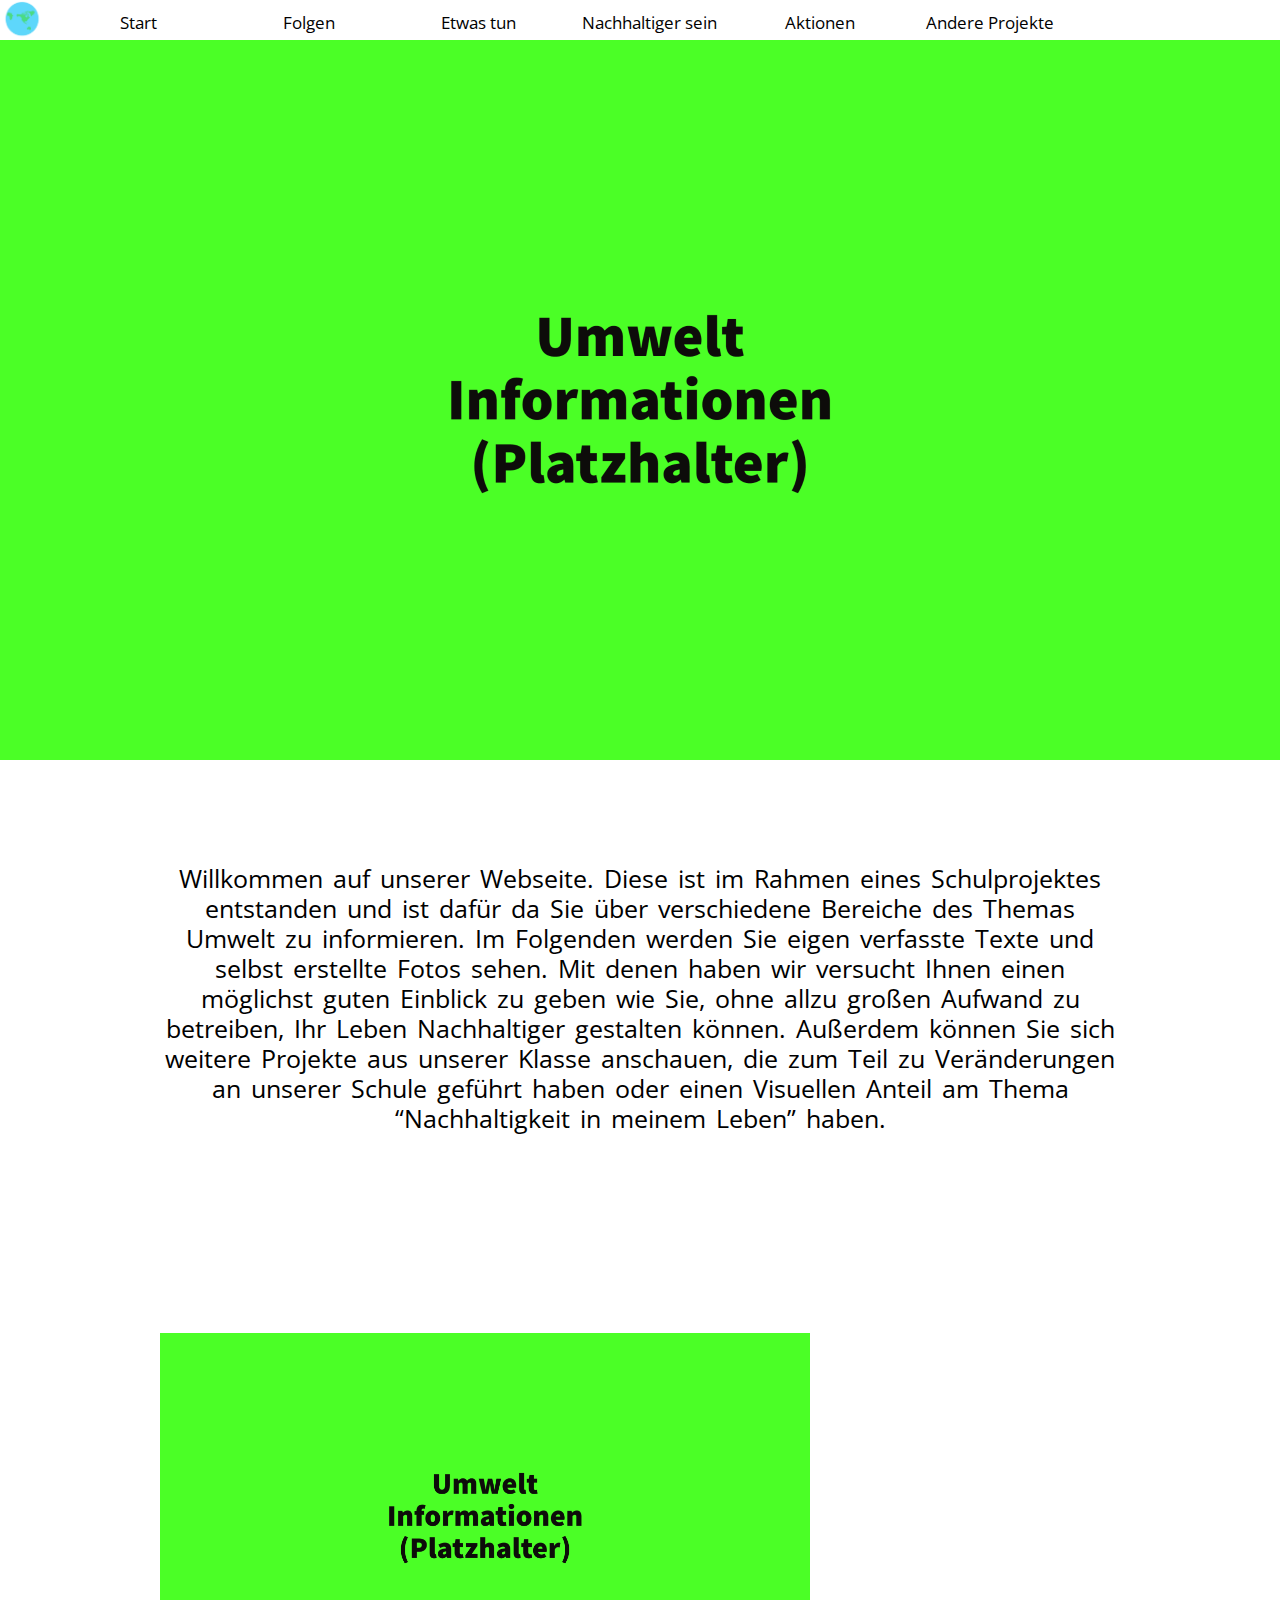
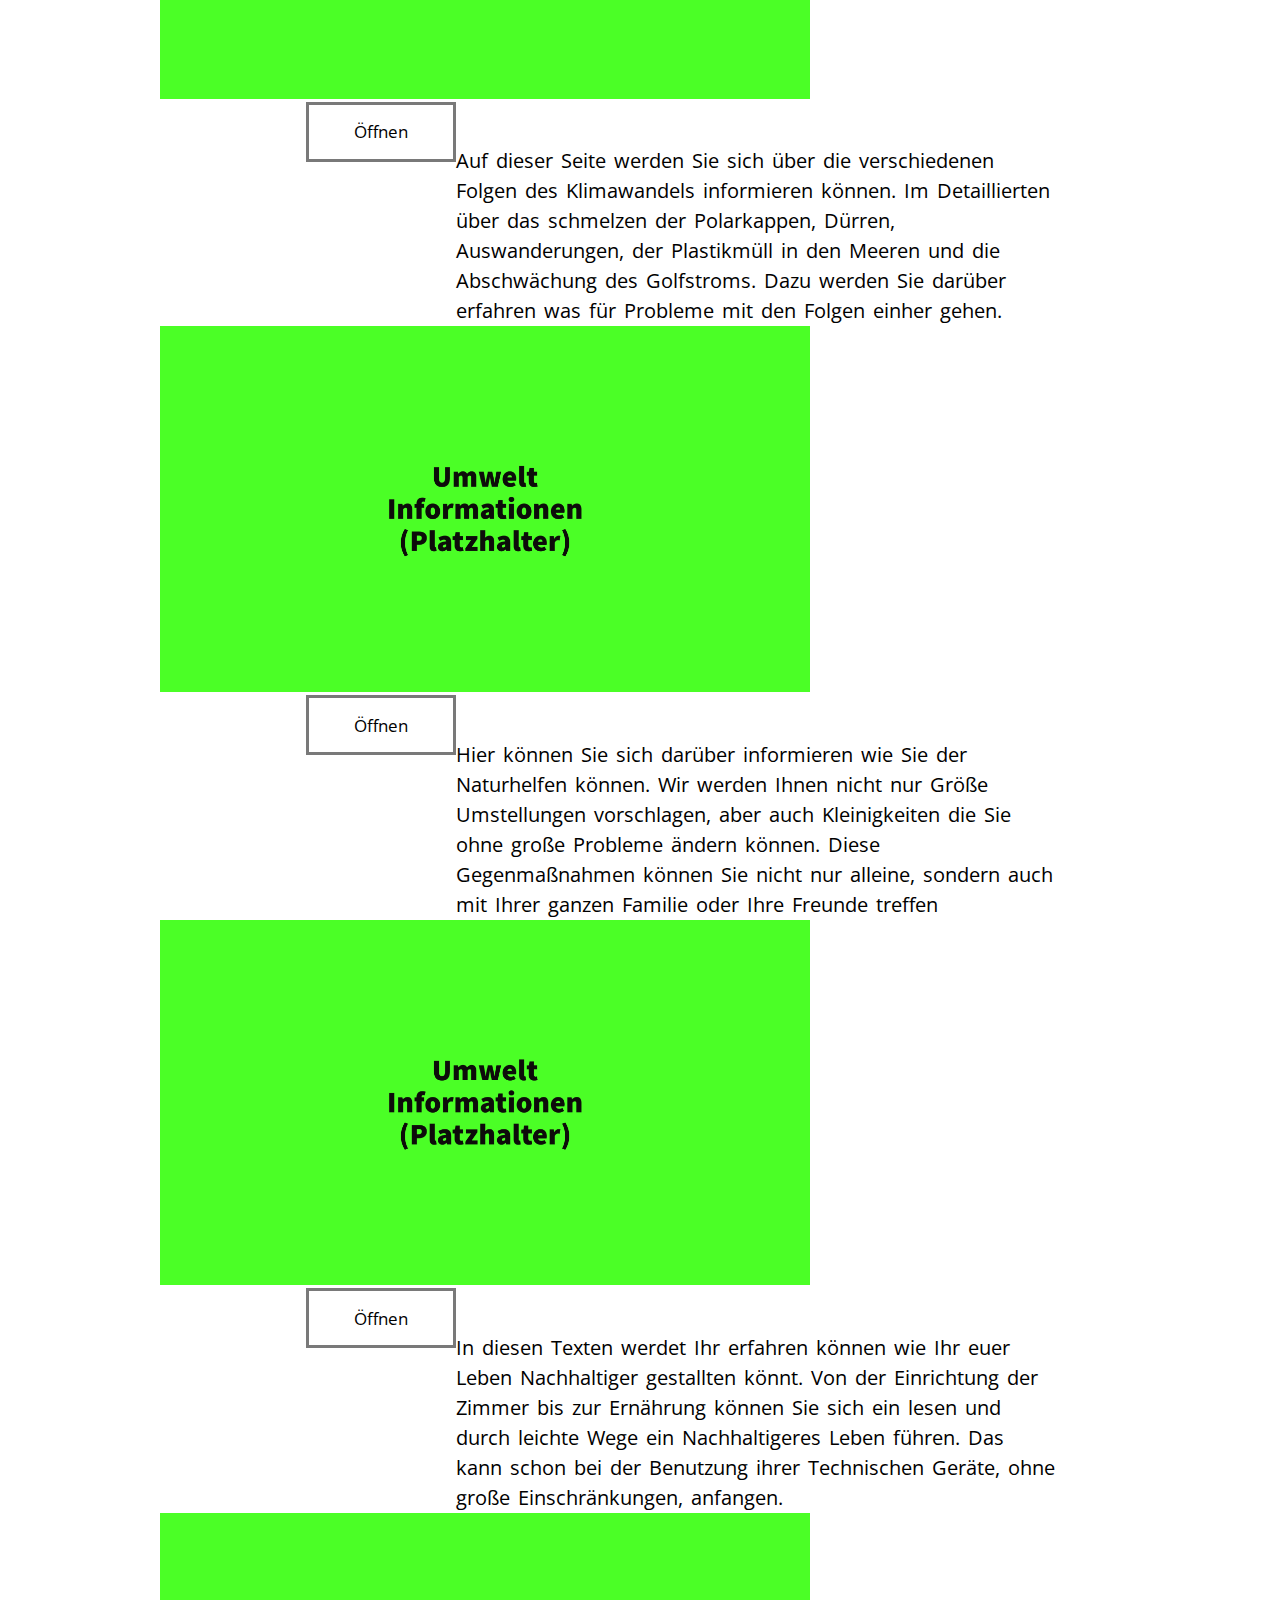
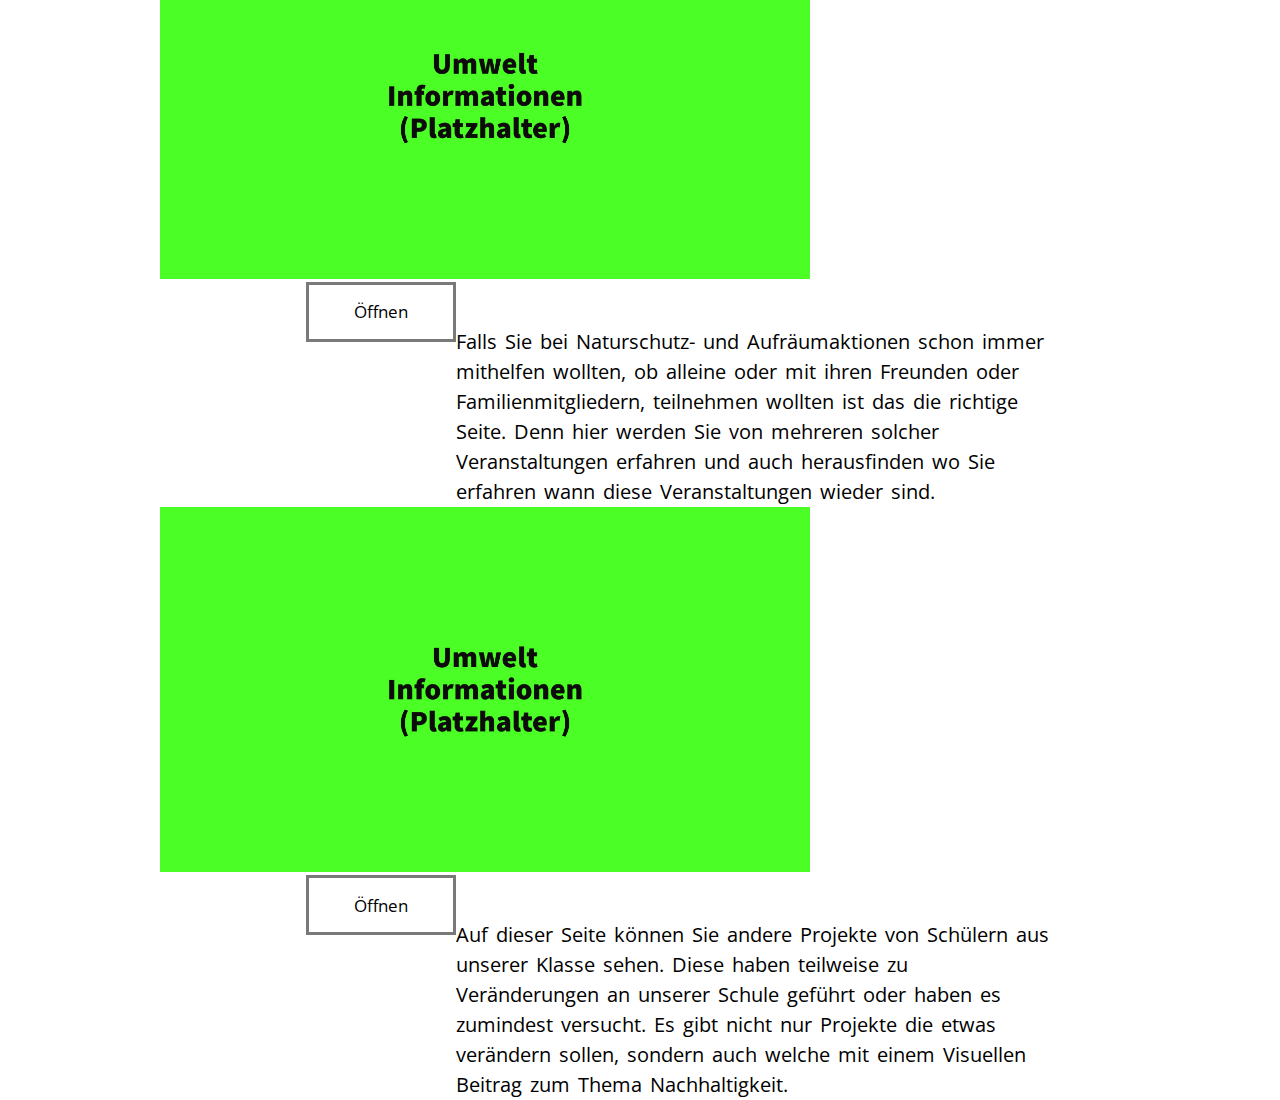
==== index.html @ a89703f4 "Add files via upload" ====
<!DOCTYPE html>
<html lang="de">
    <!-- Links für die Schrift, das Css Dokument und andere Sachen. Außerdem auch der Title der Seite 
        und eventuell ein Titelbild.
    -->
<head>
    <meta charset="UTF-8">
    <meta http-equiv="X-UA-Compatible" content="IE=edge">
    <meta name="viewport" content="width=device-width, initial-scale=1.0">
    <link rel="stylesheet" href="Css/Index.css">
    <link rel="preconnect" href="https://fonts.googleapis.com">
    <link rel="preconnect" href="https://fonts.gstatic.com" crossorigin>
    <link href="https://fonts.googleapis.com/css2?family=Open+Sans&display=swap" rel="stylesheet">
    <link rel="icon" href="Bilder/Icon.png" type="image/icon type">
    <title>Umwelt Projekt</title>
</head>

<!-- Navigationsleiste (Das was man auf der Seitedirekt sehen kann.)-->
<header>
    <div class="NavBar">
        <img id="Icon" src="/Bilder/Icon.png" href="index.html">
        <button class="Navbar"><a href="index.html">Start</a></button>
        <button class="Navbar"><a href="Html/Folgen.html">Folgen</a></button>
        <button class="Navbar"><a href="Html/Etwas tun.html">Etwas tun</a></button>
        <button class="Navbar"><a href="Html/Nachhaltig.html">Nachhaltiger sein</a></button>
        <button class="Navbar"><a href="Html/Aktionen.html">Aktionen</a></button>
        <button class="Navbar"><a href="Html/Andere Projekte.html">Andere Projekte</a></button>
    </div>
</header>

<!-- Der Hauptteil der Seite wo man den Inhalt sehen wird.-->
<body>
    <!--Titlebild-->
    <img id="Titelbild" src="Bilder/Titelbild (Platzhalter).png" alt="Ein Bild von der Umwelt mit dem Titel der Seite drauf.">

    <!--Einleitungs Text-->
    <div class="Einleitung">
        <p>Willkommen auf unserer Webseite. Diese ist im Rahmen eines Schulprojektes entstanden und ist dafür da Sie über verschiedene Bereiche des Themas Umwelt zu informieren. Im Folgenden werden Sie eigen verfasste Texte und selbst erstellte Fotos sehen. Mit denen haben wir versucht Ihnen einen möglichst guten Einblick zu geben wie Sie, ohne allzu großen Aufwand zu betreiben, Ihr Leben Nachhaltiger gestalten können. Außerdem können Sie sich weitere Projekte aus unserer Klasse anschauen, die zum Teil zu Veränderungen an unserer Schule geführt haben oder einen Visuellen Anteil am Thema “Nachhaltigkeit in meinem Leben” haben. </p>
    </div>
    
    <!--Link Karten-->
    <div class="Folgen">
        <img id="Folgen_Bild" src="Bilder/Titelbild (Platzhalter).png">
        <div class="Text"><b>Auf dieser Seite werden Sie sich über die verschiedenen Folgen des Klimawandels informieren können. Im Detaillierten über das schmelzen der Polarkappen, Dürren, Auswanderungen, der Plastikmüll in den Meeren und die Abschwächung des Golfstroms. Dazu werden Sie darüber erfahren was für Probleme mit den Folgen einher gehen.  </b></div>
        <button id="Text_Links"><a href="Html/Folgen.html">Öffnen</a></button>
    </div>

    <div class="Etwas_tun">
        <img id="Etwas_tun_Bild" src="Bilder/Titelbild (Platzhalter).png">
        <div class="Text"><b>Hier können Sie sich darüber informieren wie Sie der Naturhelfen können. Wir werden Ihnen nicht nur Größe Umstellungen vorschlagen, aber auch Kleinigkeiten die Sie ohne große Probleme ändern können. Diese Gegenmaßnahmen können Sie nicht nur alleine, sondern auch mit Ihrer ganzen Familie oder Ihre Freunde treffen</b></div>
        <button id="Text_Links"><a href="Html/Etwas tun.html">Öffnen</a></button>
    </div>

    <div class="Nachhaltig">
        <img id="Nachhaltig_Bild" src="Bilder/Titelbild (Platzhalter).png">
        <div class="Text"><b>In diesen Texten werdet Ihr erfahren können wie Ihr euer Leben Nachhaltiger gestallten könnt. Von der Einrichtung der Zimmer bis zur Ernährung können Sie sich ein lesen und durch leichte Wege ein Nachhaltigeres Leben führen. Das kann schon bei der Benutzung ihrer Technischen Geräte, ohne große Einschränkungen, anfangen.</b></div>
        <button id="Text_Links"><a href="Html/Nachhaltig.html">Öffnen</a></button>
    </div>

    <div class="Aktionen">
        <img id="Aktionen_Bild" src="Bilder/Titelbild (Platzhalter).png">
        <div class="Text"><b>Falls Sie bei Naturschutz- und Aufräumaktionen schon immer mithelfen wollten, ob alleine oder mit ihren Freunden oder Familienmitgliedern, teilnehmen wollten ist das die richtige Seite. Denn hier werden Sie von mehreren solcher Veranstaltungen erfahren und auch herausfinden wo Sie erfahren wann diese Veranstaltungen wieder sind.  </b></div>
        <button id="Text_Links"><a href="Html/Aktionen.html">Öffnen</a></button>
    </div>

    <div class="Projekte">
        <img id="Projekte_Bild" src="Bilder/Titelbild (Platzhalter).png">
        <div class="Text"><b>Auf dieser Seite können Sie andere Projekte von Schülern aus unserer Klasse sehen. Diese haben teilweise zu Veränderungen an unserer Schule geführt oder haben es zumindest versucht. Es gibt nicht nur Projekte die etwas verändern sollen, sondern auch welche mit einem Visuellen Beitrag zum Thema Nachhaltigkeit. </b></div>
        <button id="Text_Links"><a href="Html/Andere Projekte.html">Öffnen</a></button>
    </div>

</body>
</html>
---- Css/Index.css ----
/* Damit alle Browser gleich funktionieren */
css
html, body, div, span, applet, object, iframe,
h1, h2, h3, h4, h5, h6, p, blockquote, pre,
a, abbr, acronym, address, big, cite, code,
del, dfn, em, img, ins, kbd, q, s, samp,
small, strike, strong, sub, sup, tt, var,
b, u, i, center,
dl, dt, dd, ol, ul, li,
fieldset, form, label, legend,
table, caption, tbody, tfoot, thead, tr, th, td,
article, aside, canvas, details, embed,
figure, figcaption, footer, header, hgroup,
menu, nav, output, ruby, section, summary,
time, mark, audio, video {
  margin: 0;
  padding: 0;
  border: 0;
  font-size: 100%;
  font: inherit;
  vertical-align: baseline;
}
/* HTML5 display-role reset for older browsers */
article, aside, details, figcaption, figure,
footer, header, hgroup, menu, nav, section {
  display: block;
}
body {
  line-height: 1;
}
ol, ul {
  list-style: none;
}
blockquote, q {
  quotes: none;
}
blockquote:before, blockquote:after,
q:before, q:after {
  content: '';
  content: none;
}
table {
  border-collapse: collapse;
  border-spacing: 0;
}





/* Normales Css */

/* Navigationleiste */
div.NavBar {
  width: 100%;
}

a {
  font-family: 'Open Sans', sans-serif;
  color: #000;
  font-size: 17px;
  text-decoration: none;
}

#Icon {
    width: 45px;
    height: 40px;

    padding-right: 10px;

    float: left;
}

#Icon:hover {
    rotate: 360deg;
    transition-duration: 1s;
}

button.Navbar {
    width: 13%;
    height: 40px;

    border: none;
    background-color: #fff;

    padding-top: 5px;
}

button.Navbar:hover {
    background-color: #4BFF26;

    transition-duration: 0.5s;
}

/* Titelbild*/

#Titelbild {
  width: 100%;

  padding: none;
}

/* Einleitungs Text */

p {
  font-family: 'Open Sans', sans-serif;
  color: #000;

  font-size: 25px;
  word-spacing: 3px;
  line-height: 30px;
}

div.Einleitung {
  width: 75%;
  height: fit-content;

  padding-left: 12.5%;
  padding-right: 12.5%;
  padding-top: 100px;
  padding-bottom: 100px;

  text-align: center;
}

/* Link Karten */

div.Folgen, div.Etwas_tun, div.Nachhaltig, div.Aktionen, div.Projekte {

  width: 70%;
  height: 100%;

  margin-top: 100px;
  margin-right: 100px;

  padding-left: 12.5%;
  padding-right: 12.5%;
  padding-bottom: 100px;
}

b {
  font-family: 'Open Sans', sans-serif;
  color: #000;

  font-size: 20px;
  object-fit: scale-down;
  word-spacing: 3px;
  line-height: 30px;

  padding-top: 10px;
}

div.Text {
  width: 600px;
  max-width: 100%;

  text-align: left;

  padding-top: 5%;

  float: right;
}

#Folgen_Bild, #Etwas_tun_Bild, #Nachhaltig_Bild, #Aktionen_Bild, #Projekte_Bild {
  width: 650px;
  max-width: 100%;

  padding-right: 5%; 
}

#Text_Links {
  width: 150px;
  max-width: 100%;
  height: 60px;

  background-color: #fff;
  color: #000;
  
  border: solid #797979;

  margin-bottom: 100px;

  float: right;
}

#Text_Links:hover {
  background-color: #51ab41;

  border: solid;
  border-color: #51ab41;

  transition-duration: 0.5s;
}
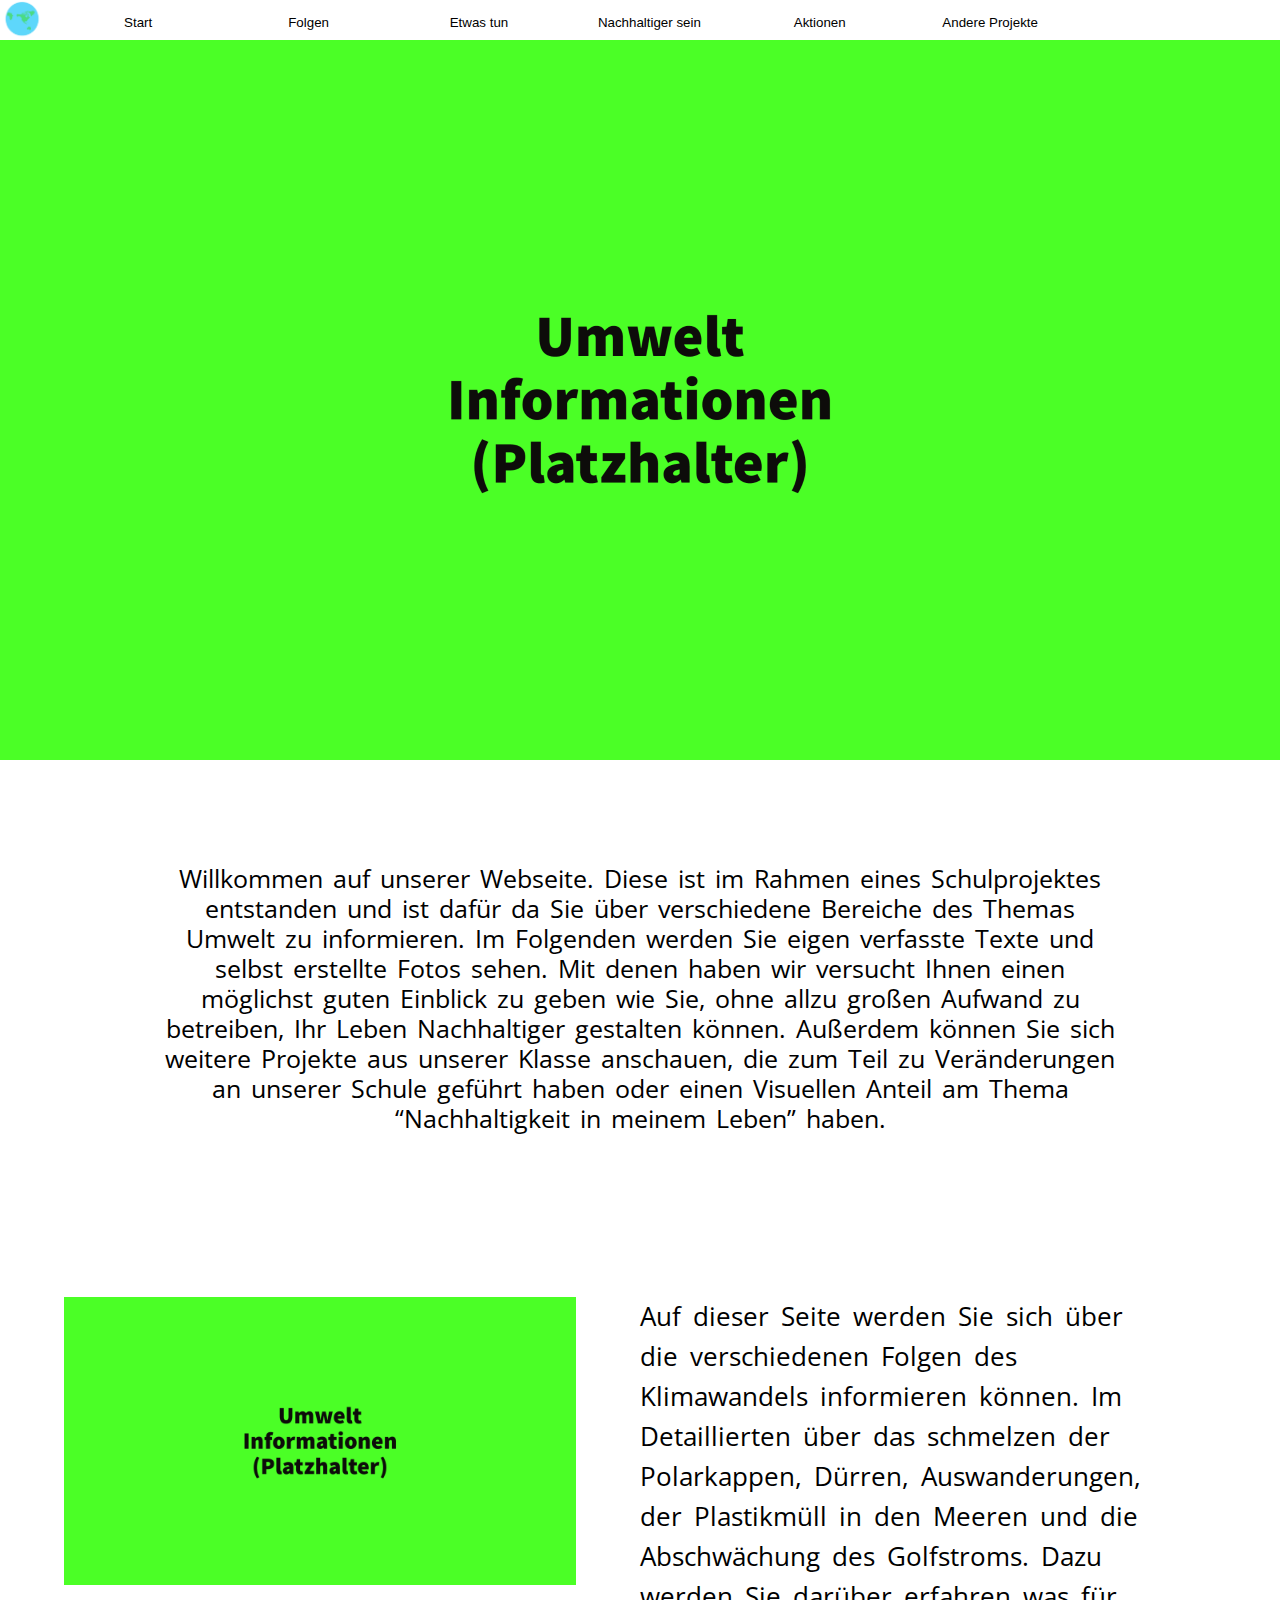
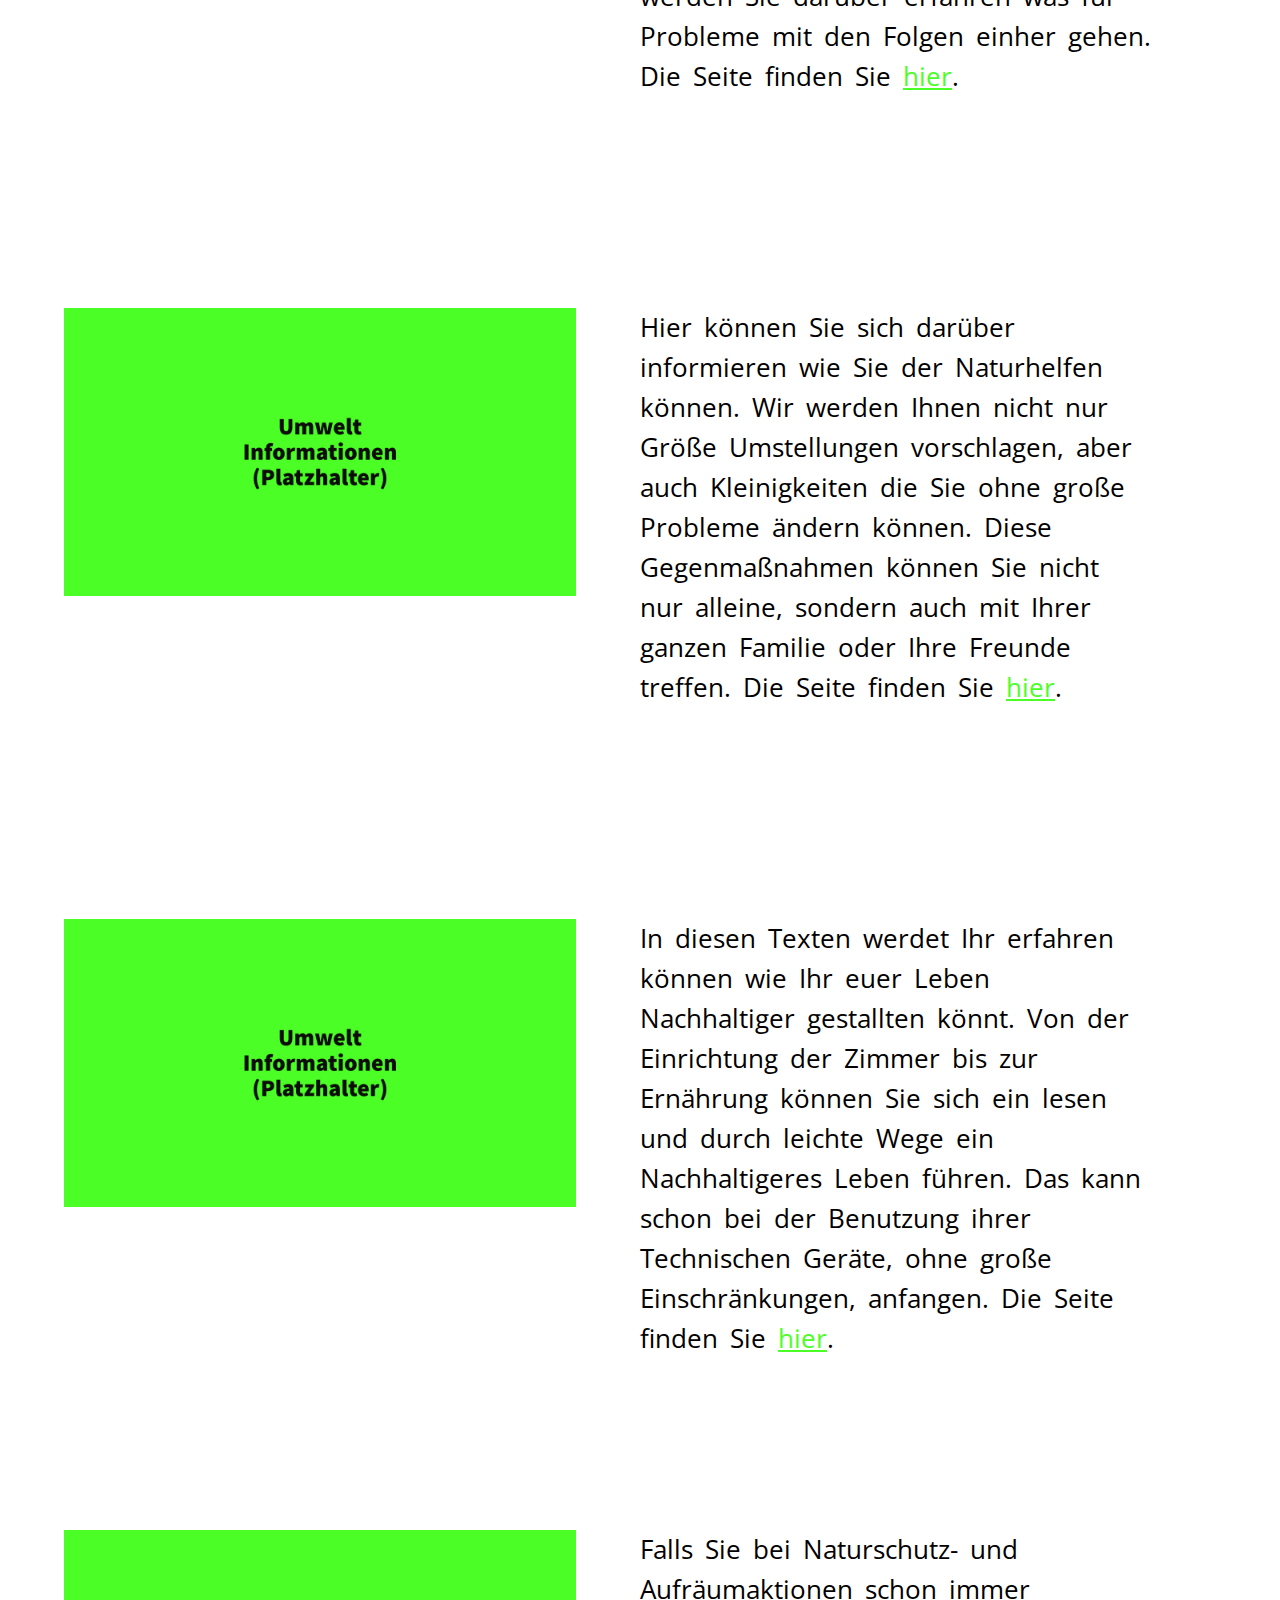
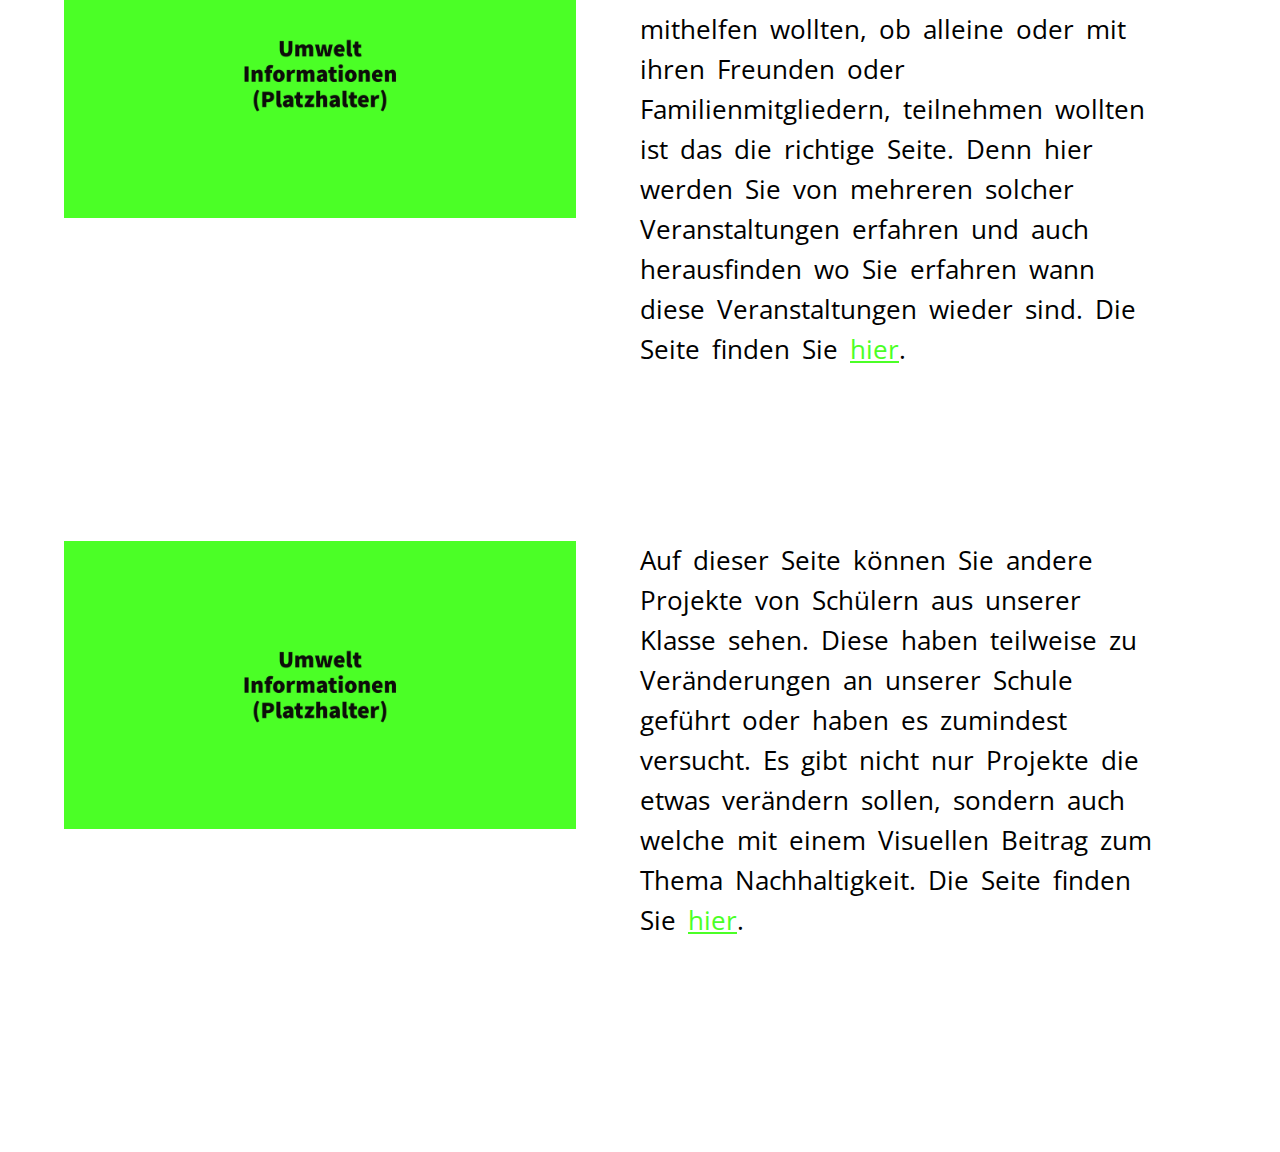
==== commit c4b0878d: "Add files via upload" ====
--- a/index.html
+++ b/index.html
@@ -6,7 +6,6 @@
 <head>
     <meta charset="UTF-8">
     <meta http-equiv="X-UA-Compatible" content="IE=edge">
-    <meta name="viewport" content="width=device-width, initial-scale=1.0">
     <link rel="stylesheet" href="Css/Index.css">
     <link rel="preconnect" href="https://fonts.googleapis.com">
     <link rel="preconnect" href="https://fonts.gstatic.com" crossorigin>
@@ -18,13 +17,13 @@
 <!-- Navigationsleiste (Das was man auf der Seitedirekt sehen kann.)-->
 <header>
     <div class="NavBar">
-        <img id="Icon" src="/Bilder/Icon.png" href="index.html">
-        <button class="Navbar"><a href="index.html">Start</a></button>
-        <button class="Navbar"><a href="Html/Folgen.html">Folgen</a></button>
-        <button class="Navbar"><a href="Html/Etwas tun.html">Etwas tun</a></button>
-        <button class="Navbar"><a href="Html/Nachhaltig.html">Nachhaltiger sein</a></button>
-        <button class="Navbar"><a href="Html/Aktionen.html">Aktionen</a></button>
-        <button class="Navbar"><a href="Html/Andere Projekte.html">Andere Projekte</a></button>
+        <img id="Icon" src="Bilder/Icon.png" href="index.html">
+        <button class="Navbar" href="index.html"><b >Start</b></button>
+        <button class="Navbar" href="Html/Folgen.html"><b href="Html/Folgen.html">Folgen</b></button>
+        <button class="Navbar" href="Html/Etwas tun.html"><b href="Html/Etwas tun.html">Etwas tun</b></button>
+        <button class="Navbar" href="Html/Nachhaltig.html"><b href="Html/Nachhaltig.html">Nachhaltiger sein</b></button>
+        <button class="Navbar" href="Html/Aktionen.html"><b href="Html/Aktionen.html">Aktionen</b></button>
+        <button class="Navbar" href="Html/Andere Projekte.html"><b href="Html/Andere Projekte.html">Andere Projekte</b></button>
     </div>
 </header>
 
@@ -41,32 +40,27 @@
     <!--Link Karten-->
     <div class="Folgen">
         <img id="Folgen_Bild" src="Bilder/Titelbild (Platzhalter).png">
-        <div class="Text"><b>Auf dieser Seite werden Sie sich über die verschiedenen Folgen des Klimawandels informieren können. Im Detaillierten über das schmelzen der Polarkappen, Dürren, Auswanderungen, der Plastikmüll in den Meeren und die Abschwächung des Golfstroms. Dazu werden Sie darüber erfahren was für Probleme mit den Folgen einher gehen.  </b></div>
-        <button id="Text_Links"><a href="Html/Folgen.html">Öffnen</a></button>
+        <div class="Text">Auf dieser Seite werden Sie sich über die verschiedenen Folgen des Klimawandels informieren können. Im Detaillierten über das schmelzen der Polarkappen, Dürren, Auswanderungen, der Plastikmüll in den Meeren und die Abschwächung des Golfstroms. Dazu werden Sie darüber erfahren was für Probleme mit den Folgen einher gehen. Die Seite finden Sie <a href="/Html/Folgen.html">hier</a>. </div>
     </div>
 
     <div class="Etwas_tun">
         <img id="Etwas_tun_Bild" src="Bilder/Titelbild (Platzhalter).png">
-        <div class="Text"><b>Hier können Sie sich darüber informieren wie Sie der Naturhelfen können. Wir werden Ihnen nicht nur Größe Umstellungen vorschlagen, aber auch Kleinigkeiten die Sie ohne große Probleme ändern können. Diese Gegenmaßnahmen können Sie nicht nur alleine, sondern auch mit Ihrer ganzen Familie oder Ihre Freunde treffen</b></div>
-        <button id="Text_Links"><a href="Html/Etwas tun.html">Öffnen</a></button>
+        <div class="Text">Hier können Sie sich darüber informieren wie Sie der Naturhelfen können. Wir werden Ihnen nicht nur Größe Umstellungen vorschlagen, aber auch Kleinigkeiten die Sie ohne große Probleme ändern können. Diese Gegenmaßnahmen können Sie nicht nur alleine, sondern auch mit Ihrer ganzen Familie oder Ihre Freunde treffen. Die Seite finden Sie <a href="/Html/Etwas tun.html">hier</a>. </div> 
     </div>
 
     <div class="Nachhaltig">
         <img id="Nachhaltig_Bild" src="Bilder/Titelbild (Platzhalter).png">
-        <div class="Text"><b>In diesen Texten werdet Ihr erfahren können wie Ihr euer Leben Nachhaltiger gestallten könnt. Von der Einrichtung der Zimmer bis zur Ernährung können Sie sich ein lesen und durch leichte Wege ein Nachhaltigeres Leben führen. Das kann schon bei der Benutzung ihrer Technischen Geräte, ohne große Einschränkungen, anfangen.</b></div>
-        <button id="Text_Links"><a href="Html/Nachhaltig.html">Öffnen</a></button>
+        <div class="Text">In diesen Texten werdet Ihr erfahren können wie Ihr euer Leben Nachhaltiger gestallten könnt. Von der Einrichtung der Zimmer bis zur Ernährung können Sie sich ein lesen und durch leichte Wege ein Nachhaltigeres Leben führen. Das kann schon bei der Benutzung ihrer Technischen Geräte, ohne große Einschränkungen, anfangen. Die Seite finden Sie <a href="/Html/Nachhaltig.html">hier</a>. </div>
     </div>
 
     <div class="Aktionen">
         <img id="Aktionen_Bild" src="Bilder/Titelbild (Platzhalter).png">
-        <div class="Text"><b>Falls Sie bei Naturschutz- und Aufräumaktionen schon immer mithelfen wollten, ob alleine oder mit ihren Freunden oder Familienmitgliedern, teilnehmen wollten ist das die richtige Seite. Denn hier werden Sie von mehreren solcher Veranstaltungen erfahren und auch herausfinden wo Sie erfahren wann diese Veranstaltungen wieder sind.  </b></div>
-        <button id="Text_Links"><a href="Html/Aktionen.html">Öffnen</a></button>
+        <div class="Text">Falls Sie bei Naturschutz- und Aufräumaktionen schon immer mithelfen wollten, ob alleine oder mit ihren Freunden oder Familienmitgliedern, teilnehmen wollten ist das die richtige Seite. Denn hier werden Sie von mehreren solcher Veranstaltungen erfahren und auch herausfinden wo Sie erfahren wann diese Veranstaltungen wieder sind. Die Seite finden Sie <a href="/Html/Aktionen.html">hier</a>.  </div>
     </div>
 
     <div class="Projekte">
         <img id="Projekte_Bild" src="Bilder/Titelbild (Platzhalter).png">
-        <div class="Text"><b>Auf dieser Seite können Sie andere Projekte von Schülern aus unserer Klasse sehen. Diese haben teilweise zu Veränderungen an unserer Schule geführt oder haben es zumindest versucht. Es gibt nicht nur Projekte die etwas verändern sollen, sondern auch welche mit einem Visuellen Beitrag zum Thema Nachhaltigkeit. </b></div>
-        <button id="Text_Links"><a href="Html/Andere Projekte.html">Öffnen</a></button>
+        <div class="Text">Auf dieser Seite können Sie andere Projekte von Schülern aus unserer Klasse sehen. Diese haben teilweise zu Veränderungen an unserer Schule geführt oder haben es zumindest versucht. Es gibt nicht nur Projekte die etwas verändern sollen, sondern auch welche mit einem Visuellen Beitrag zum Thema Nachhaltigkeit. Die Seite finden Sie <a href="/Html/Andere Projekte.html">hier</a>. </div>
     </div>
 
 </body>
--- a/Css/Index.css
+++ b/Css/Index.css
@@ -127,67 +127,54 @@
 
 div.Folgen, div.Etwas_tun, div.Nachhaltig, div.Aktionen, div.Projekte {
 
-  width: 70%;
-  height: 100%;
+  width: 100%;
+  height: fit-content;
 
-  margin-top: 100px;
-  margin-right: 100px;
-
-  padding-left: 12.5%;
-  padding-right: 12.5%;
-  padding-bottom: 100px;
+  margin-top: 5%;
+  margin-bottom: 25%;
 }
 
-b {
+
+div.Text {
   font-family: 'Open Sans', sans-serif;
   color: #000;
 
-  font-size: 20px;
+  font-size: 2vw;
   object-fit: scale-down;
-  word-spacing: 3px;
-  line-height: 30px;
-
-  padding-top: 10px;
-}
-
-div.Text {
-  width: 600px;
-  max-width: 100%;
+  word-spacing: 5px;
+  line-height: 40px;
 
   text-align: left;
 
-  padding-top: 5%;
+  width: 40%;
+
+  margin-right: 10%;
 
   float: right;
 }
 
 #Folgen_Bild, #Etwas_tun_Bild, #Nachhaltig_Bild, #Aktionen_Bild, #Projekte_Bild {
-  width: 650px;
+  width: 40%;
+  min-width: 300px;
   max-width: 100%;
 
+  margin-left: 5%;
   padding-right: 5%; 
 }
 
-#Text_Links {
-  width: 150px;
-  max-width: 100%;
-  height: 60px;
+a {
+  font-family: 'Open Sans', sans-serif;
+  color: #4BFF26;
 
-  background-color: #fff;
-  color: #000;
-  
-  border: solid #797979;
-
-  margin-bottom: 100px;
-
-  float: right;
+  font-size: 2vw;
+  text-decoration: underline;
+  object-fit: scale-down;
+  word-spacing: 5px;
+  line-height: 40px;
 }
 
-#Text_Links:hover {
-  background-color: #51ab41;
-
-  border: solid;
-  border-color: #51ab41;
+a:hover {
+  color: #238710;
 
   transition-duration: 0.5s;
 }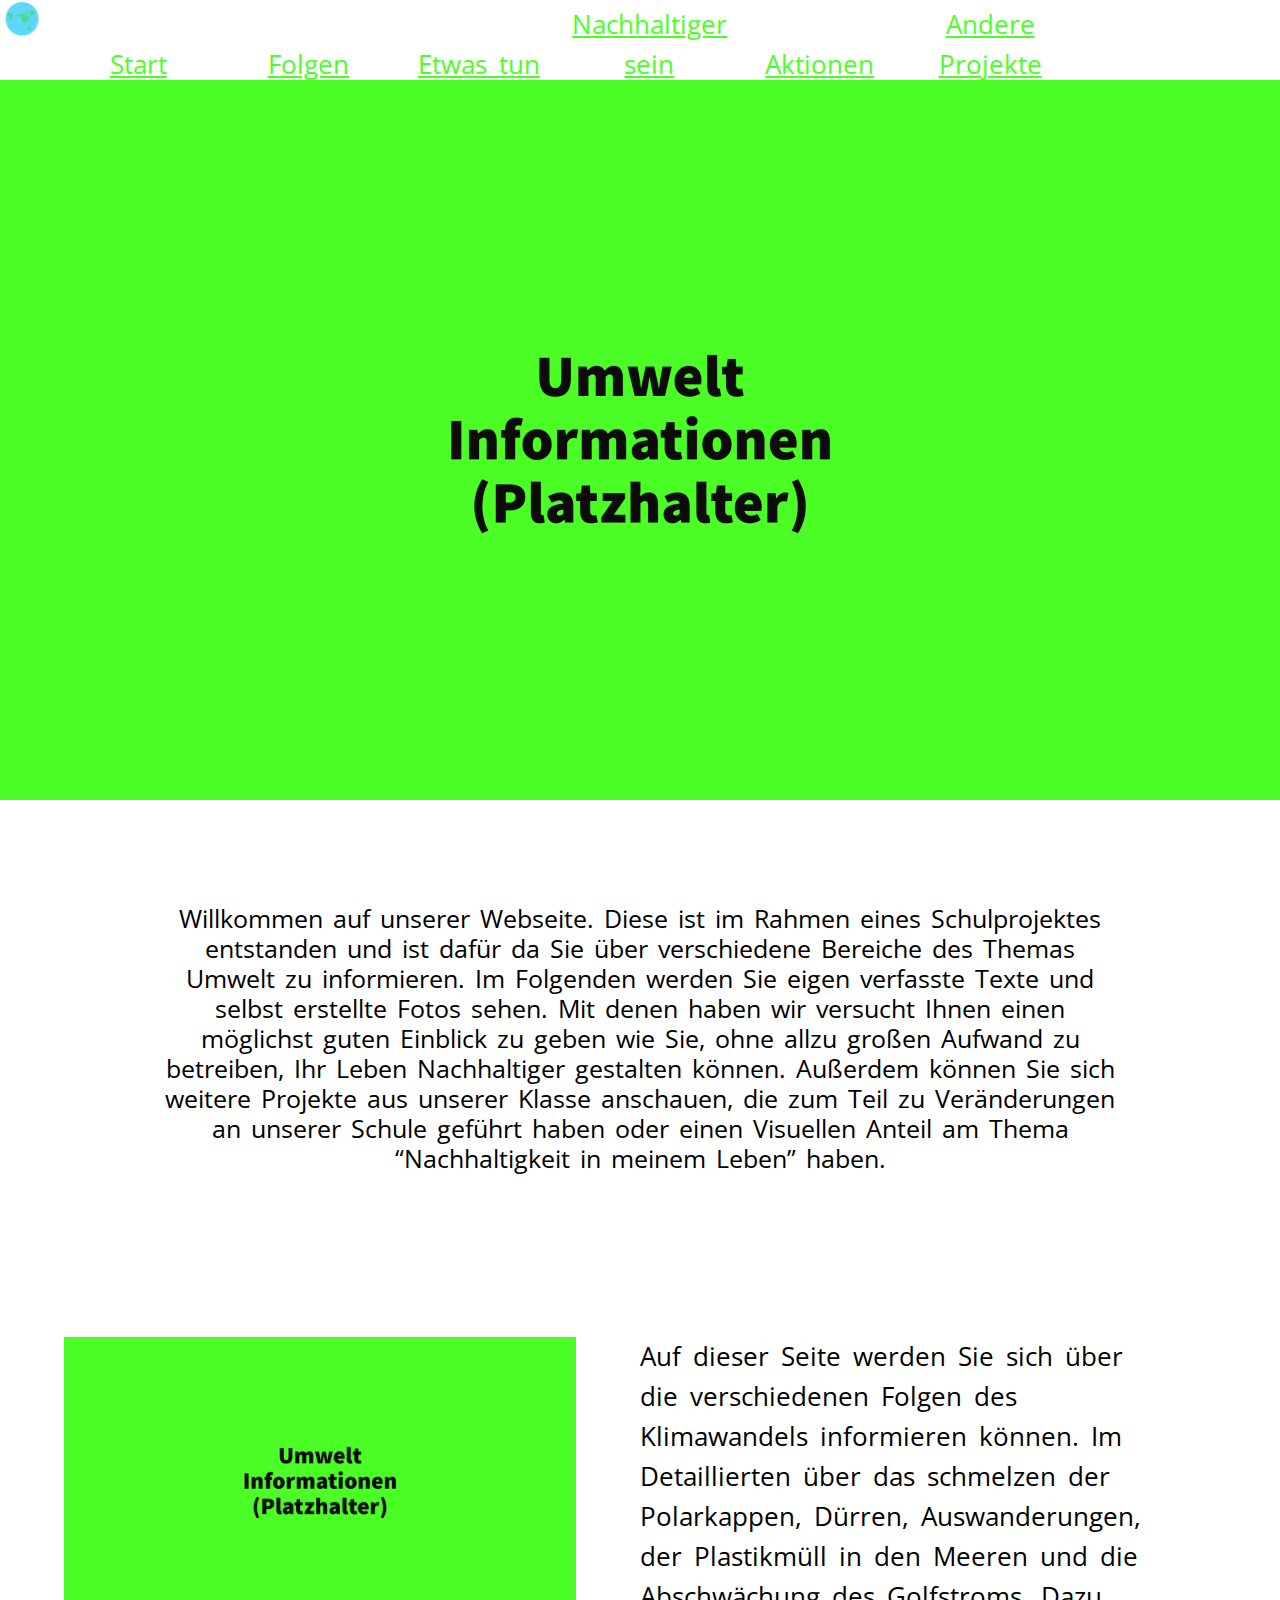
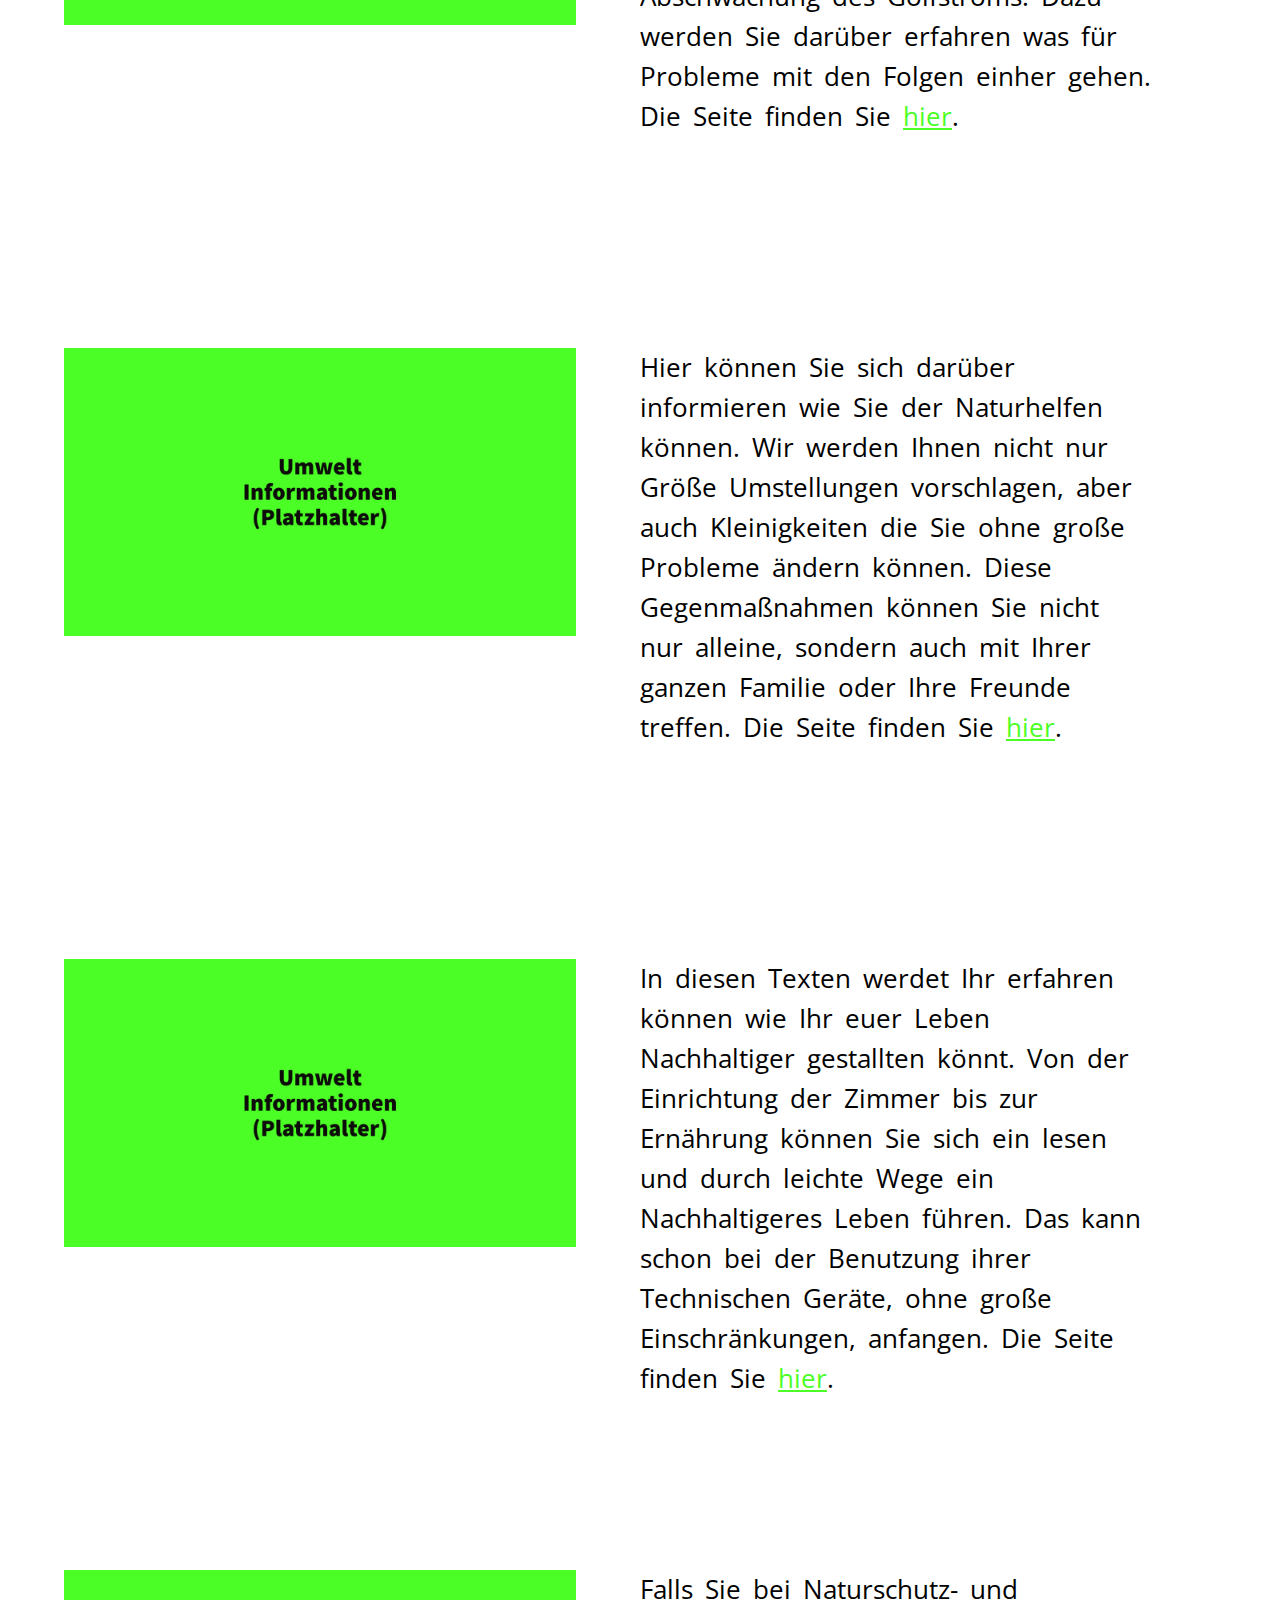
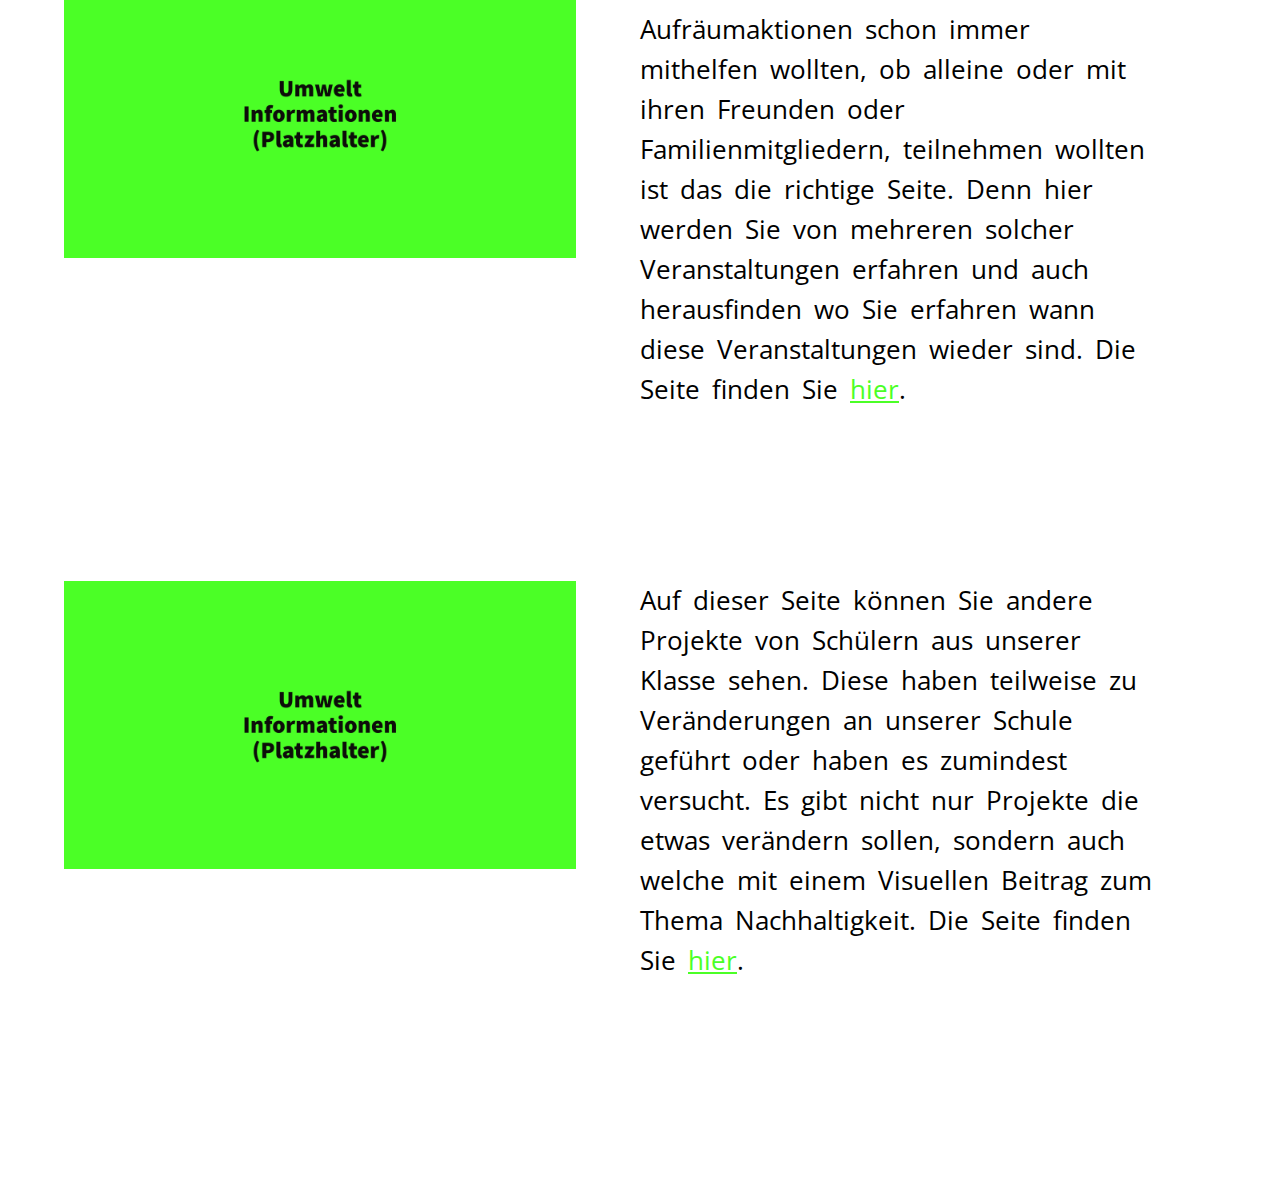
==== commit b0f7fb20: "Update index.html" ====
--- a/index.html
+++ b/index.html
@@ -18,12 +18,12 @@
 <header>
     <div class="NavBar">
         <img id="Icon" src="Bilder/Icon.png" href="index.html">
-        <button class="Navbar" href="index.html"><b >Start</b></button>
-        <button class="Navbar" href="Html/Folgen.html"><b href="Html/Folgen.html">Folgen</b></button>
-        <button class="Navbar" href="Html/Etwas tun.html"><b href="Html/Etwas tun.html">Etwas tun</b></button>
-        <button class="Navbar" href="Html/Nachhaltig.html"><b href="Html/Nachhaltig.html">Nachhaltiger sein</b></button>
-        <button class="Navbar" href="Html/Aktionen.html"><b href="Html/Aktionen.html">Aktionen</b></button>
-        <button class="Navbar" href="Html/Andere Projekte.html"><b href="Html/Andere Projekte.html">Andere Projekte</b></button>
+        <button class="Navbar" href="index.html"><a href="index.html" >Start</a></button>
+        <button class="Navbar" href="Html/Folgen.html"><a href="Html/Folgen.html">Folgen</a></button>
+        <button class="Navbar" href="Html/Etwas tun.html"><a href="Html/Etwas tun.html">Etwas tun</a></button>
+        <button class="Navbar" href="Html/Nachhaltig.html"><a href="Html/Nachhaltig.html">Nachhaltiger sein</a></button>
+        <button class="Navbar" href="Html/Aktionen.html"><a href="Html/Aktionen.html">Aktionen</a></button>
+        <button class="Navbar" href="Html/Andere Projekte.html"><a href="Html/Andere Projekte.html">Andere Projekte</a></button>
     </div>
 </header>
 
@@ -40,28 +40,28 @@
     <!--Link Karten-->
     <div class="Folgen">
         <img id="Folgen_Bild" src="Bilder/Titelbild (Platzhalter).png">
-        <div class="Text">Auf dieser Seite werden Sie sich über die verschiedenen Folgen des Klimawandels informieren können. Im Detaillierten über das schmelzen der Polarkappen, Dürren, Auswanderungen, der Plastikmüll in den Meeren und die Abschwächung des Golfstroms. Dazu werden Sie darüber erfahren was für Probleme mit den Folgen einher gehen. Die Seite finden Sie <a href="/Html/Folgen.html">hier</a>. </div>
+        <div class="Text">Auf dieser Seite werden Sie sich über die verschiedenen Folgen des Klimawandels informieren können. Im Detaillierten über das schmelzen der Polarkappen, Dürren, Auswanderungen, der Plastikmüll in den Meeren und die Abschwächung des Golfstroms. Dazu werden Sie darüber erfahren was für Probleme mit den Folgen einher gehen. Die Seite finden Sie <a href="Html/Folgen.html">hier</a>. </div>
     </div>
 
     <div class="Etwas_tun">
         <img id="Etwas_tun_Bild" src="Bilder/Titelbild (Platzhalter).png">
-        <div class="Text">Hier können Sie sich darüber informieren wie Sie der Naturhelfen können. Wir werden Ihnen nicht nur Größe Umstellungen vorschlagen, aber auch Kleinigkeiten die Sie ohne große Probleme ändern können. Diese Gegenmaßnahmen können Sie nicht nur alleine, sondern auch mit Ihrer ganzen Familie oder Ihre Freunde treffen. Die Seite finden Sie <a href="/Html/Etwas tun.html">hier</a>. </div> 
+        <div class="Text">Hier können Sie sich darüber informieren wie Sie der Naturhelfen können. Wir werden Ihnen nicht nur Größe Umstellungen vorschlagen, aber auch Kleinigkeiten die Sie ohne große Probleme ändern können. Diese Gegenmaßnahmen können Sie nicht nur alleine, sondern auch mit Ihrer ganzen Familie oder Ihre Freunde treffen. Die Seite finden Sie <a href="Html/Etwas tun.html">hier</a>. </div> 
     </div>
 
     <div class="Nachhaltig">
         <img id="Nachhaltig_Bild" src="Bilder/Titelbild (Platzhalter).png">
-        <div class="Text">In diesen Texten werdet Ihr erfahren können wie Ihr euer Leben Nachhaltiger gestallten könnt. Von der Einrichtung der Zimmer bis zur Ernährung können Sie sich ein lesen und durch leichte Wege ein Nachhaltigeres Leben führen. Das kann schon bei der Benutzung ihrer Technischen Geräte, ohne große Einschränkungen, anfangen. Die Seite finden Sie <a href="/Html/Nachhaltig.html">hier</a>. </div>
+        <div class="Text">In diesen Texten werdet Ihr erfahren können wie Ihr euer Leben Nachhaltiger gestallten könnt. Von der Einrichtung der Zimmer bis zur Ernährung können Sie sich ein lesen und durch leichte Wege ein Nachhaltigeres Leben führen. Das kann schon bei der Benutzung ihrer Technischen Geräte, ohne große Einschränkungen, anfangen. Die Seite finden Sie <a href="Html/Nachhaltig.html">hier</a>. </div>
     </div>
 
     <div class="Aktionen">
         <img id="Aktionen_Bild" src="Bilder/Titelbild (Platzhalter).png">
-        <div class="Text">Falls Sie bei Naturschutz- und Aufräumaktionen schon immer mithelfen wollten, ob alleine oder mit ihren Freunden oder Familienmitgliedern, teilnehmen wollten ist das die richtige Seite. Denn hier werden Sie von mehreren solcher Veranstaltungen erfahren und auch herausfinden wo Sie erfahren wann diese Veranstaltungen wieder sind. Die Seite finden Sie <a href="/Html/Aktionen.html">hier</a>.  </div>
+        <div class="Text">Falls Sie bei Naturschutz- und Aufräumaktionen schon immer mithelfen wollten, ob alleine oder mit ihren Freunden oder Familienmitgliedern, teilnehmen wollten ist das die richtige Seite. Denn hier werden Sie von mehreren solcher Veranstaltungen erfahren und auch herausfinden wo Sie erfahren wann diese Veranstaltungen wieder sind. Die Seite finden Sie <a href="Html/Aktionen.html">hier</a>.  </div>
     </div>
 
     <div class="Projekte">
         <img id="Projekte_Bild" src="Bilder/Titelbild (Platzhalter).png">
-        <div class="Text">Auf dieser Seite können Sie andere Projekte von Schülern aus unserer Klasse sehen. Diese haben teilweise zu Veränderungen an unserer Schule geführt oder haben es zumindest versucht. Es gibt nicht nur Projekte die etwas verändern sollen, sondern auch welche mit einem Visuellen Beitrag zum Thema Nachhaltigkeit. Die Seite finden Sie <a href="/Html/Andere Projekte.html">hier</a>. </div>
+        <div class="Text">Auf dieser Seite können Sie andere Projekte von Schülern aus unserer Klasse sehen. Diese haben teilweise zu Veränderungen an unserer Schule geführt oder haben es zumindest versucht. Es gibt nicht nur Projekte die etwas verändern sollen, sondern auch welche mit einem Visuellen Beitrag zum Thema Nachhaltigkeit. Die Seite finden Sie <a href="Html/Andere Projekte.html">hier</a>. </div>
     </div>
 
 </body>
-</html>+</html>
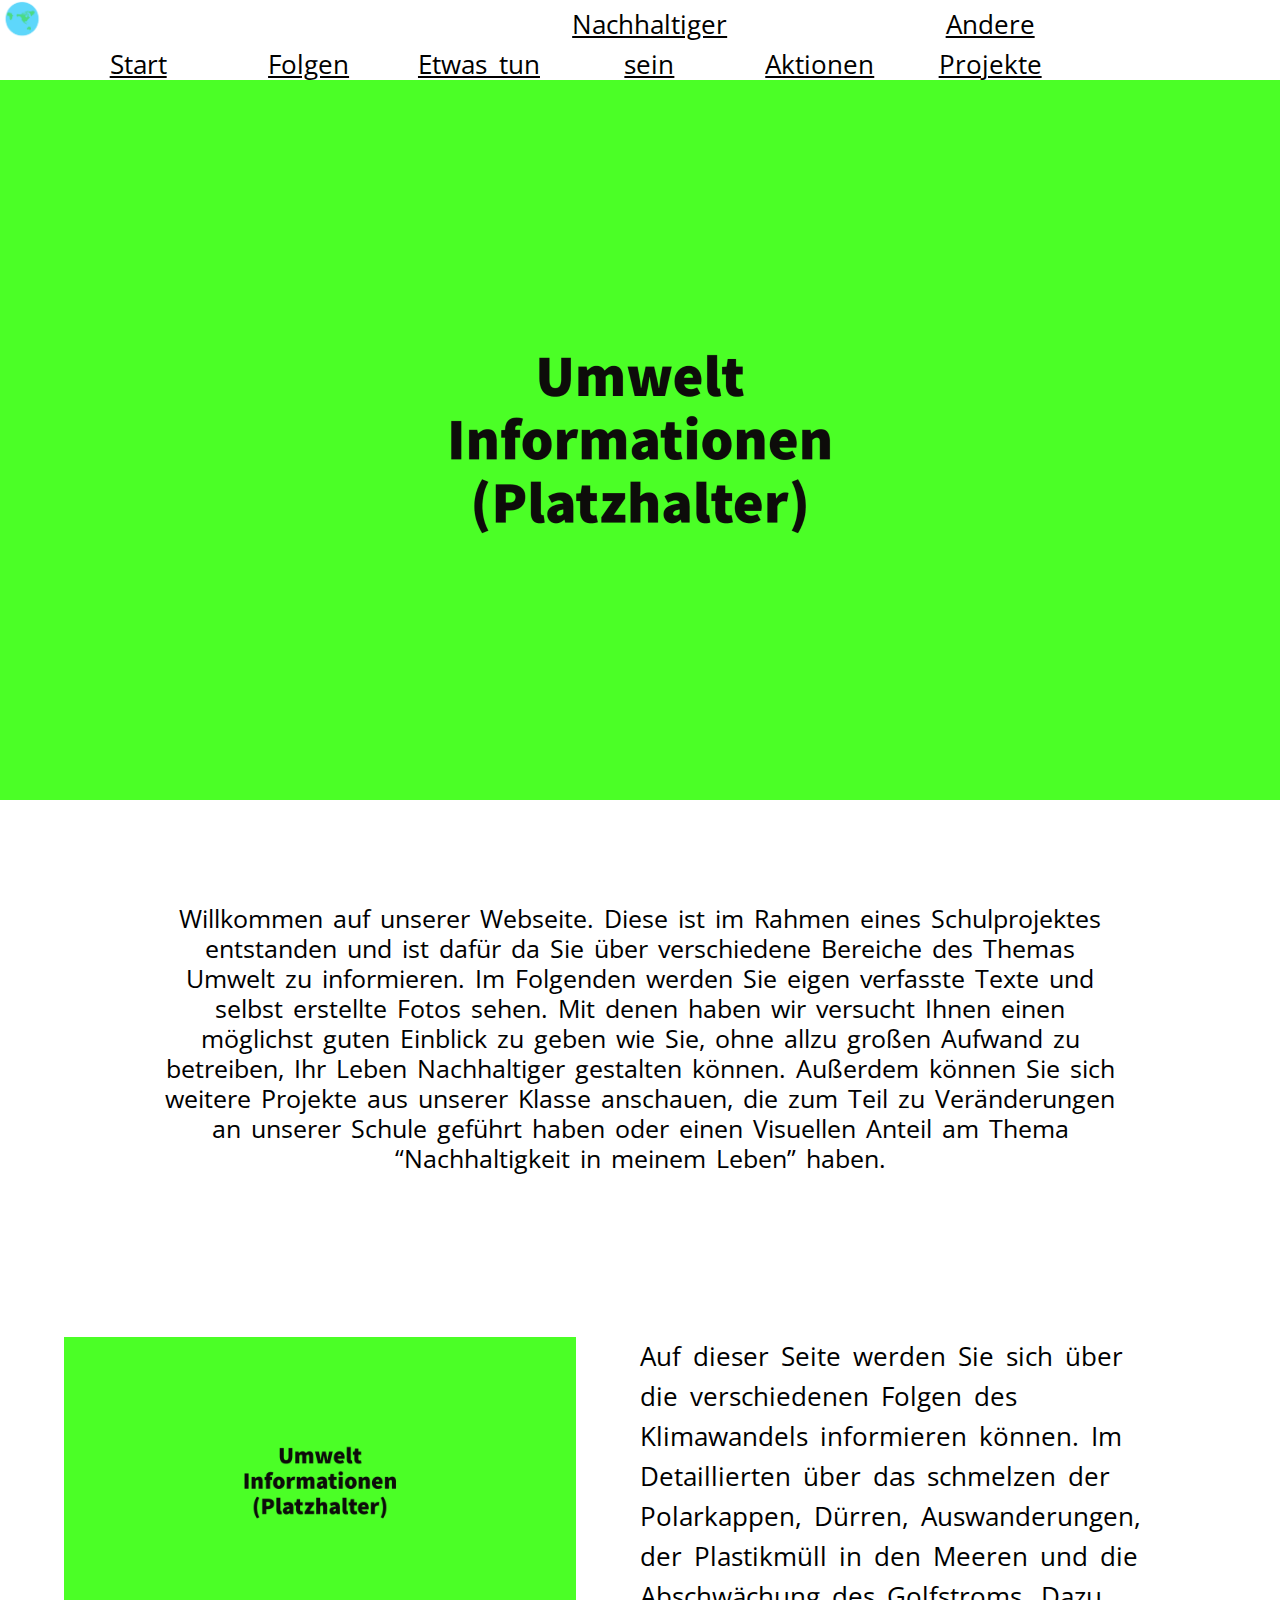
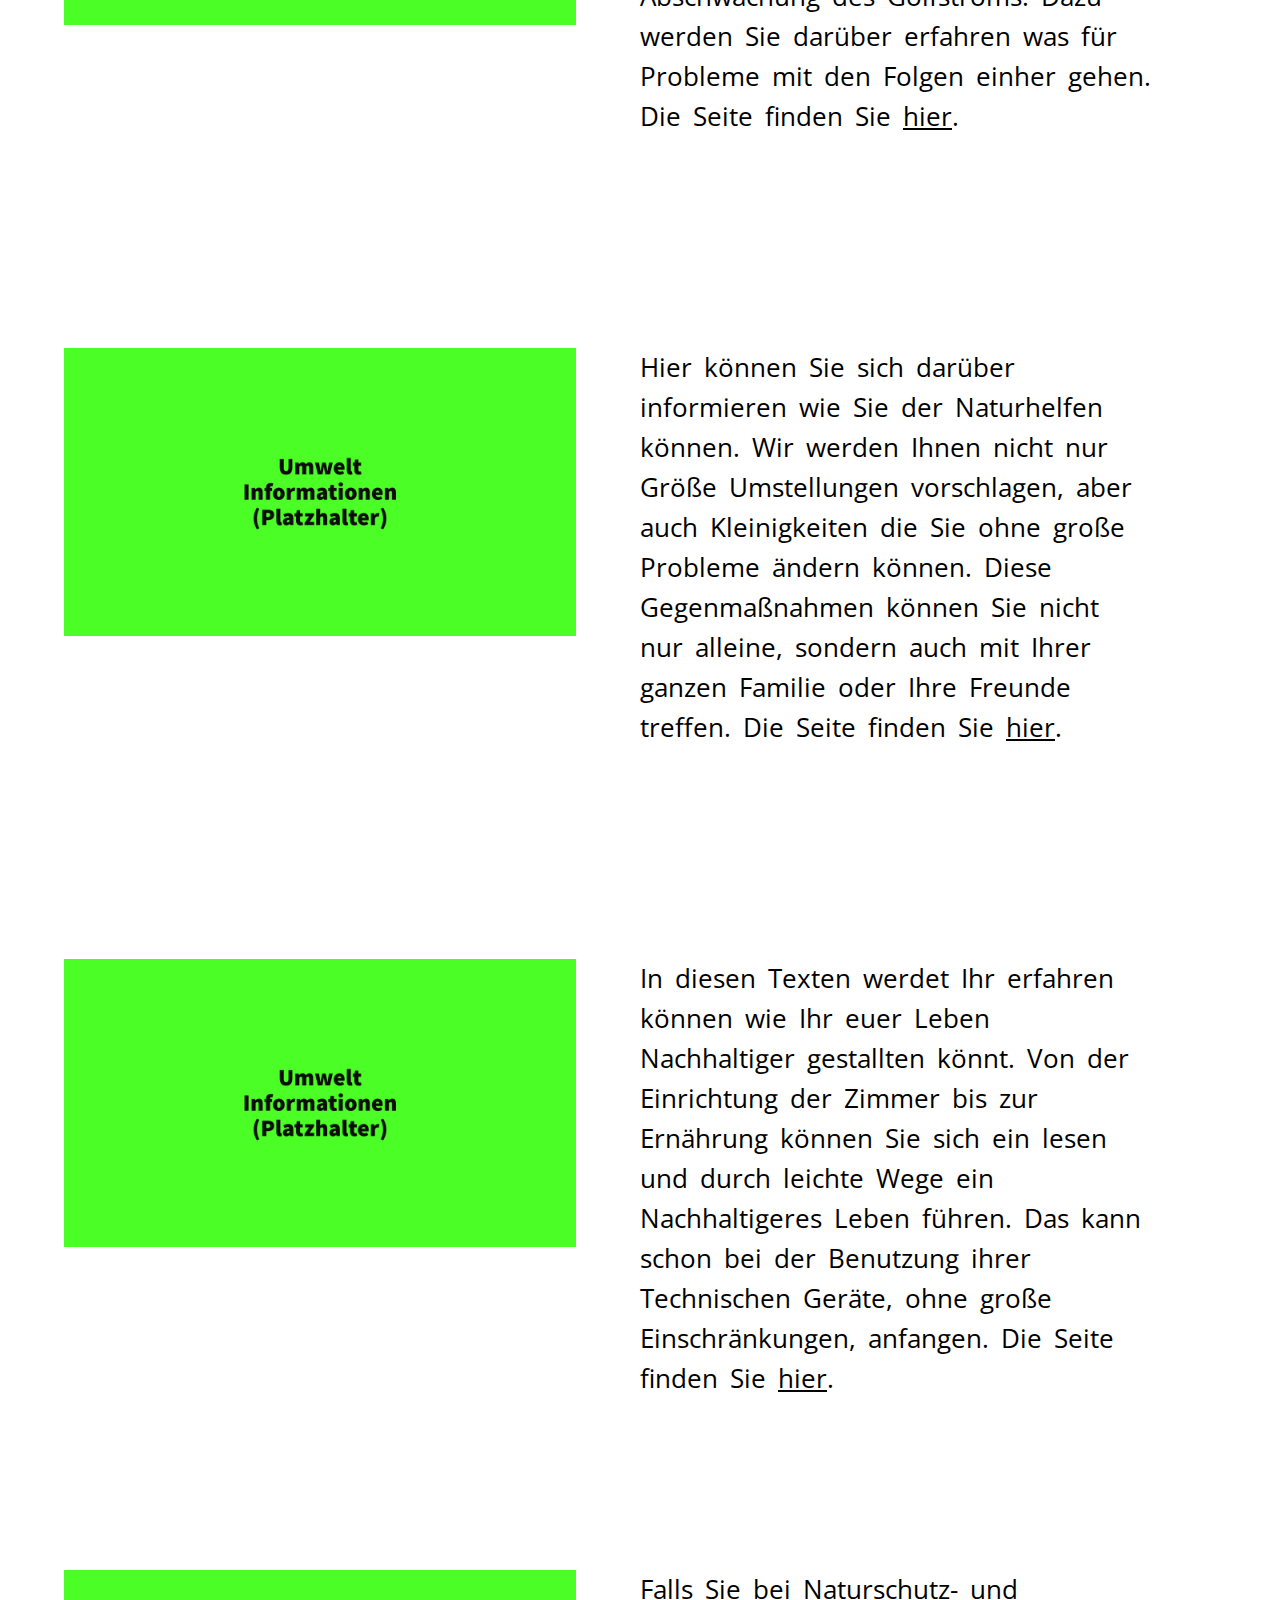
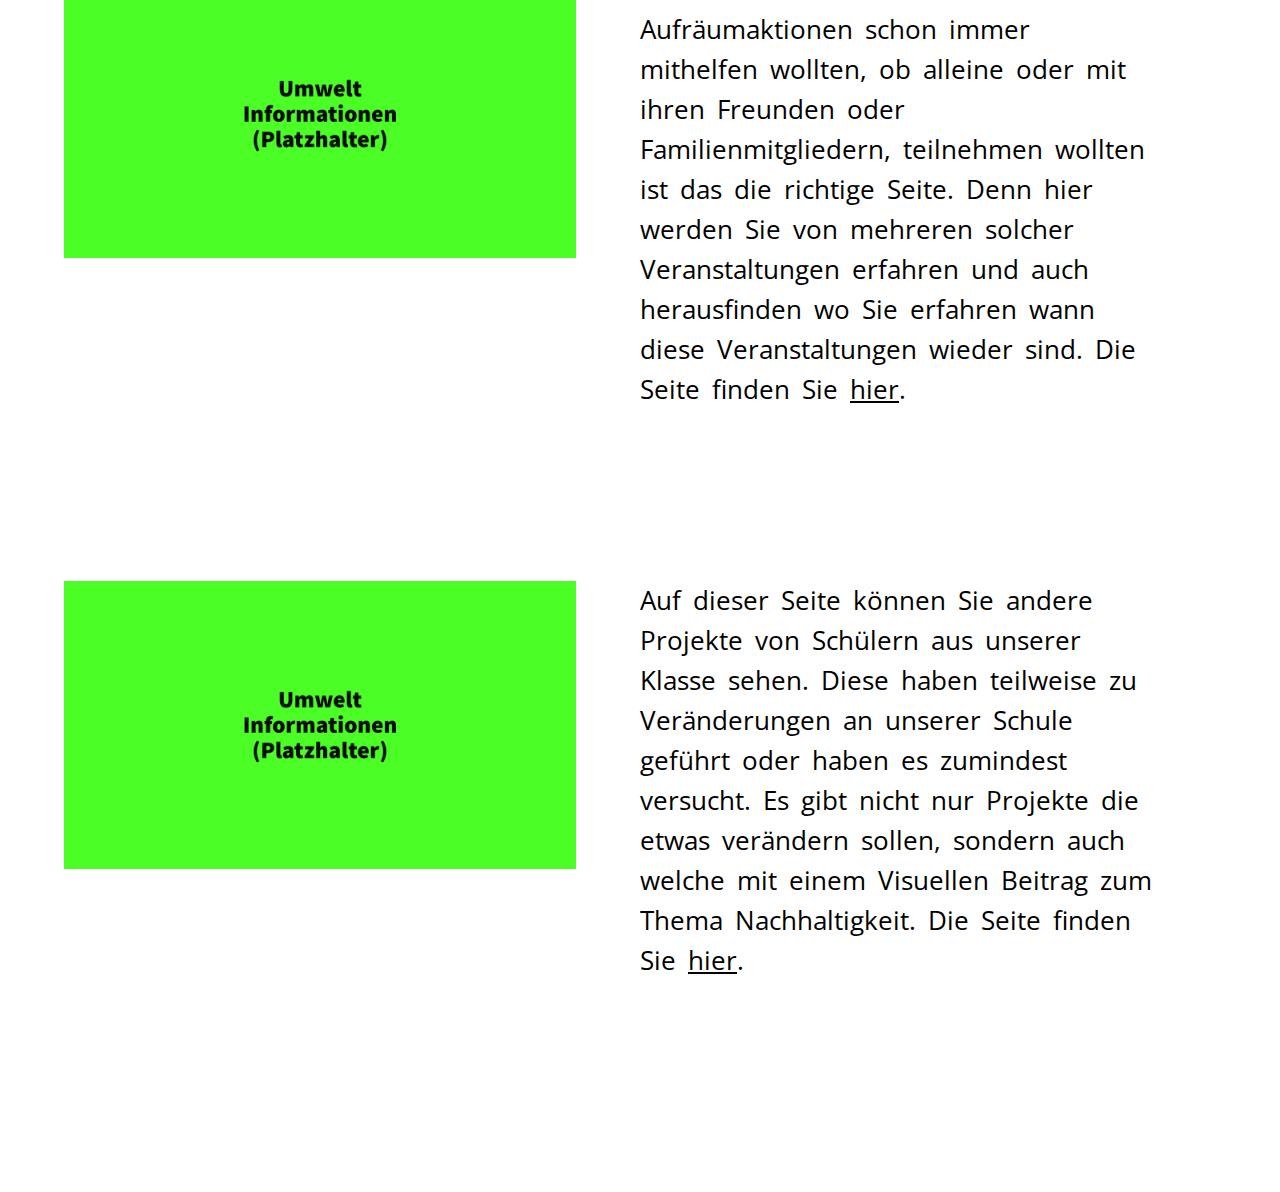
==== commit 7151ffeb: "Add files via upload" ====
--- a/index.html
+++ b/index.html
@@ -18,12 +18,12 @@
 <header>
     <div class="NavBar">
         <img id="Icon" src="Bilder/Icon.png" href="index.html">
-        <button class="Navbar" href="index.html"><a href="index.html" >Start</a></button>
-        <button class="Navbar" href="Html/Folgen.html"><a href="Html/Folgen.html">Folgen</a></button>
-        <button class="Navbar" href="Html/Etwas tun.html"><a href="Html/Etwas tun.html">Etwas tun</a></button>
-        <button class="Navbar" href="Html/Nachhaltig.html"><a href="Html/Nachhaltig.html">Nachhaltiger sein</a></button>
-        <button class="Navbar" href="Html/Aktionen.html"><a href="Html/Aktionen.html">Aktionen</a></button>
-        <button class="Navbar" href="Html/Andere Projekte.html"><a href="Html/Andere Projekte.html">Andere Projekte</a></button>
+        <button class="Navbar" href="index.html"><a href="index.html" class="Nav">Start</a></button>
+        <button class="Navbar" href="Html/Folgen.html"><a href="Html/Folgen.html" class="Nav">Folgen</a></button>
+        <button class="Navbar" href="Html/Etwas tun.html"><a href="Html/Etwas tun.html" class="Nav">Etwas tun</a></button>
+        <button class="Navbar" href="Html/Nachhaltig.html"><a href="Html/Nachhaltig.html" class="Nav">Nachhaltiger sein</a></button>
+        <button class="Navbar" href="Html/Aktionen.html"><a href="Html/Aktionen.html" class="Nav">Aktionen</a></button>
+        <button class="Navbar" href="Html/Andere Projekte.html"><a href="Html/Andere Projekte.html" class="Nav">Andere Projekte</a></button>
     </div>
 </header>
 
@@ -64,4 +64,4 @@
     </div>
 
 </body>
-</html>
+</html>--- a/Css/Index.css
+++ b/Css/Index.css
@@ -55,7 +55,7 @@
   width: 100%;
 }
 
-a {
+div.NavBar {
   font-family: 'Open Sans', sans-serif;
   color: #000;
   font-size: 17px;
@@ -164,7 +164,7 @@
 
 a {
   font-family: 'Open Sans', sans-serif;
-  color: #4BFF26;
+  color: #000;
 
   font-size: 2vw;
   text-decoration: underline;
@@ -177,4 +177,4 @@
   color: #238710;
 
   transition-duration: 0.5s;
-}+}
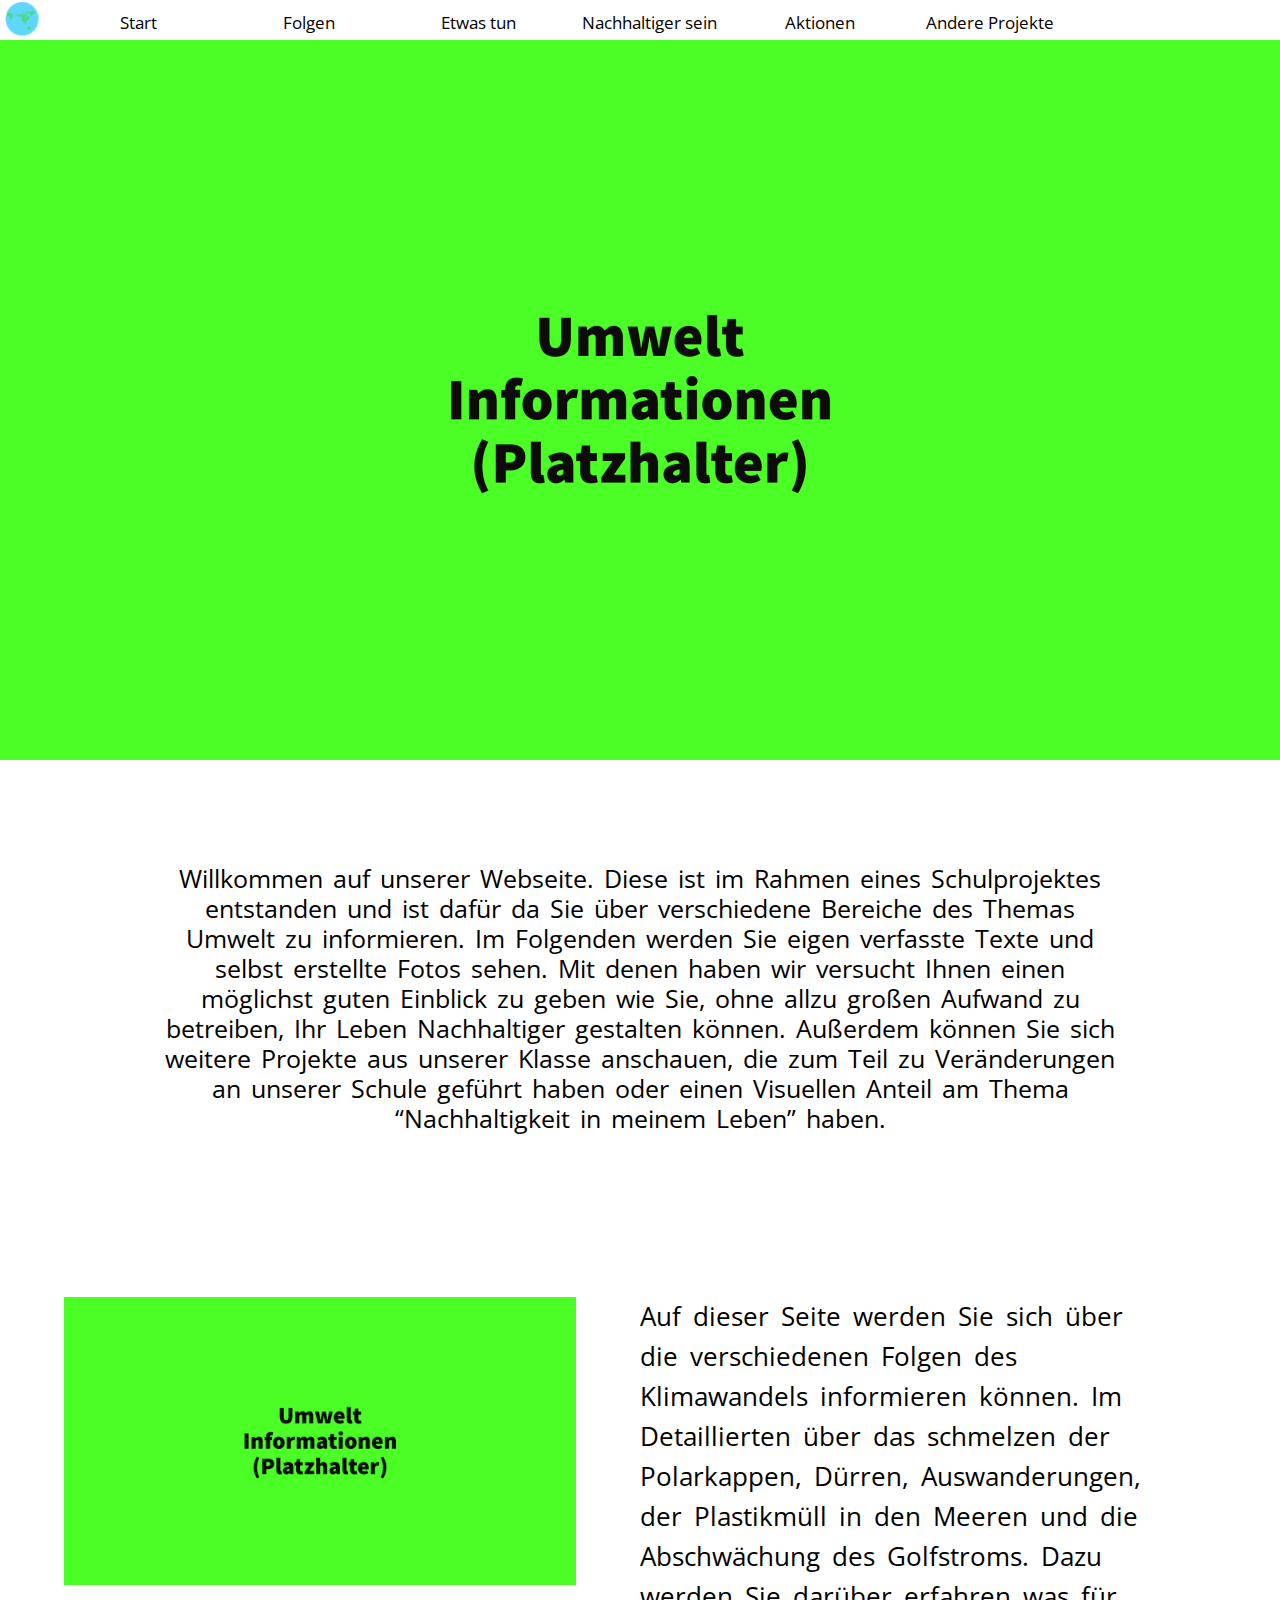
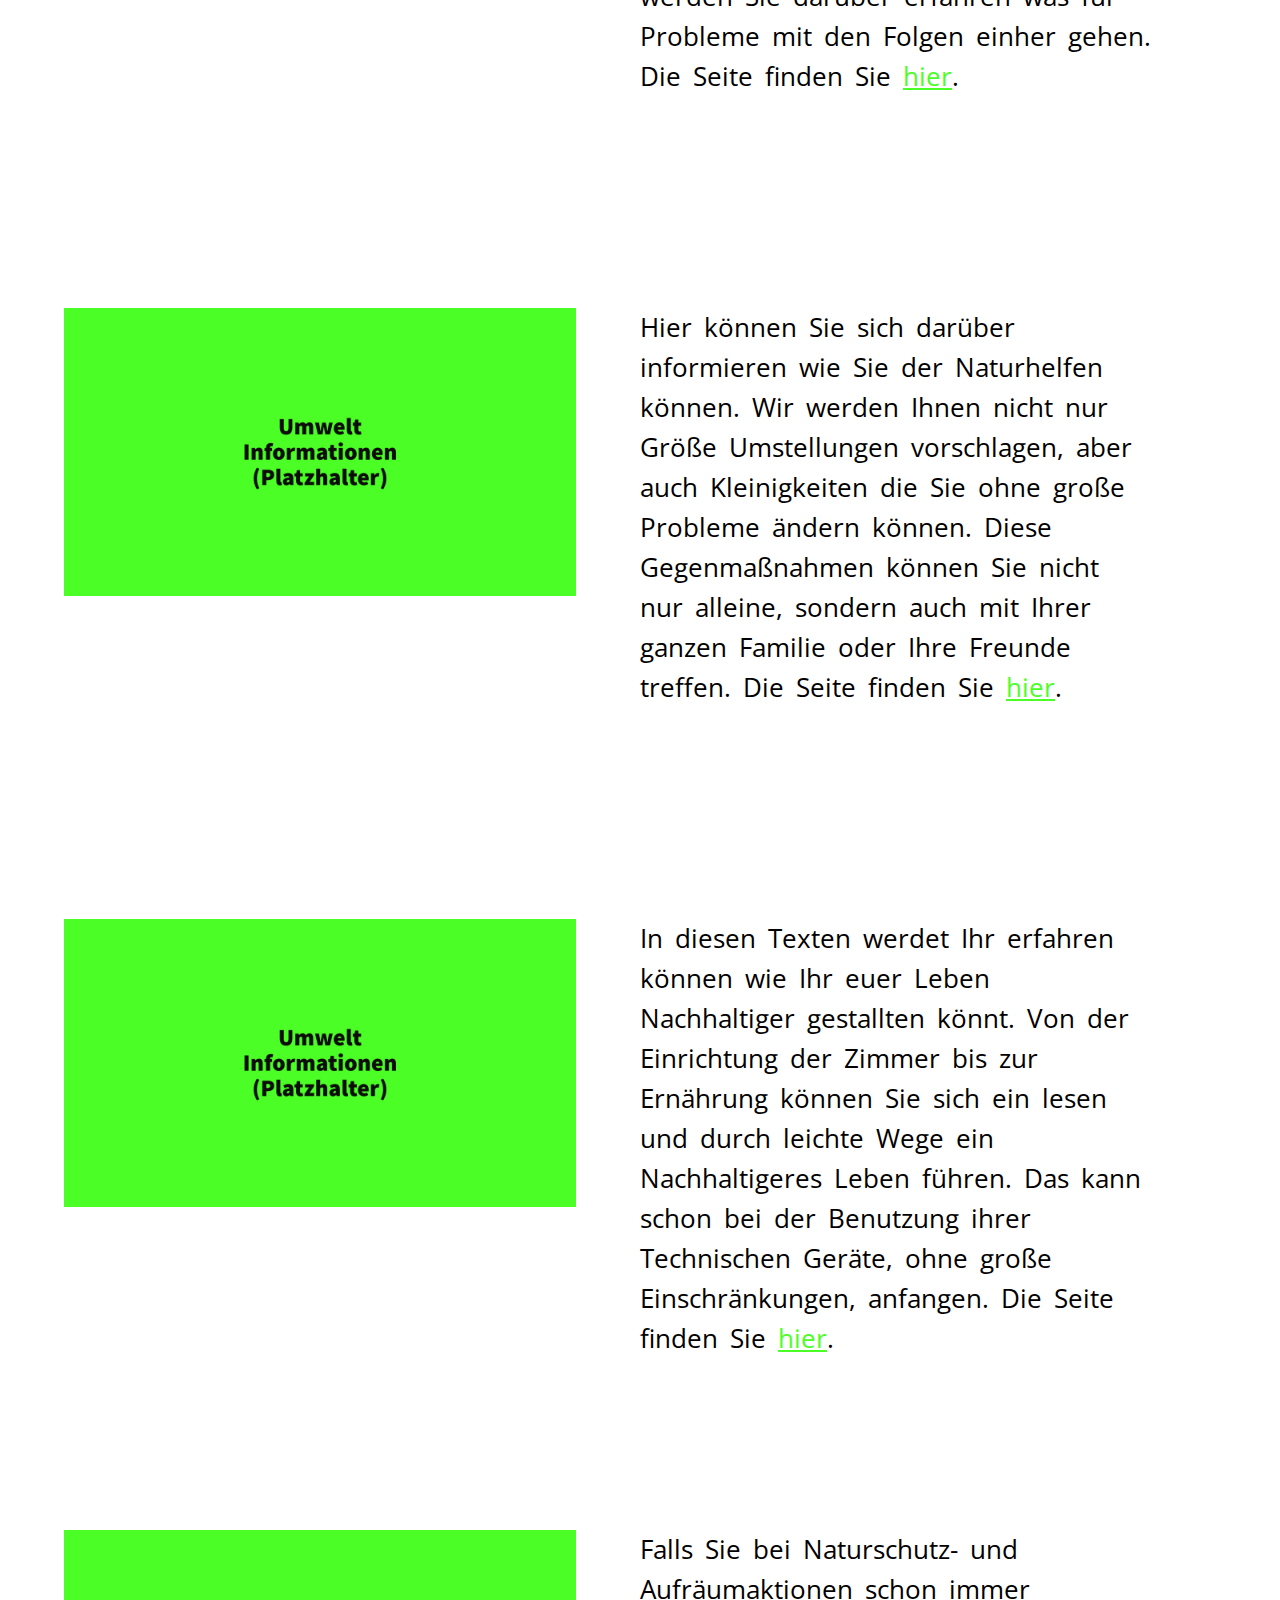
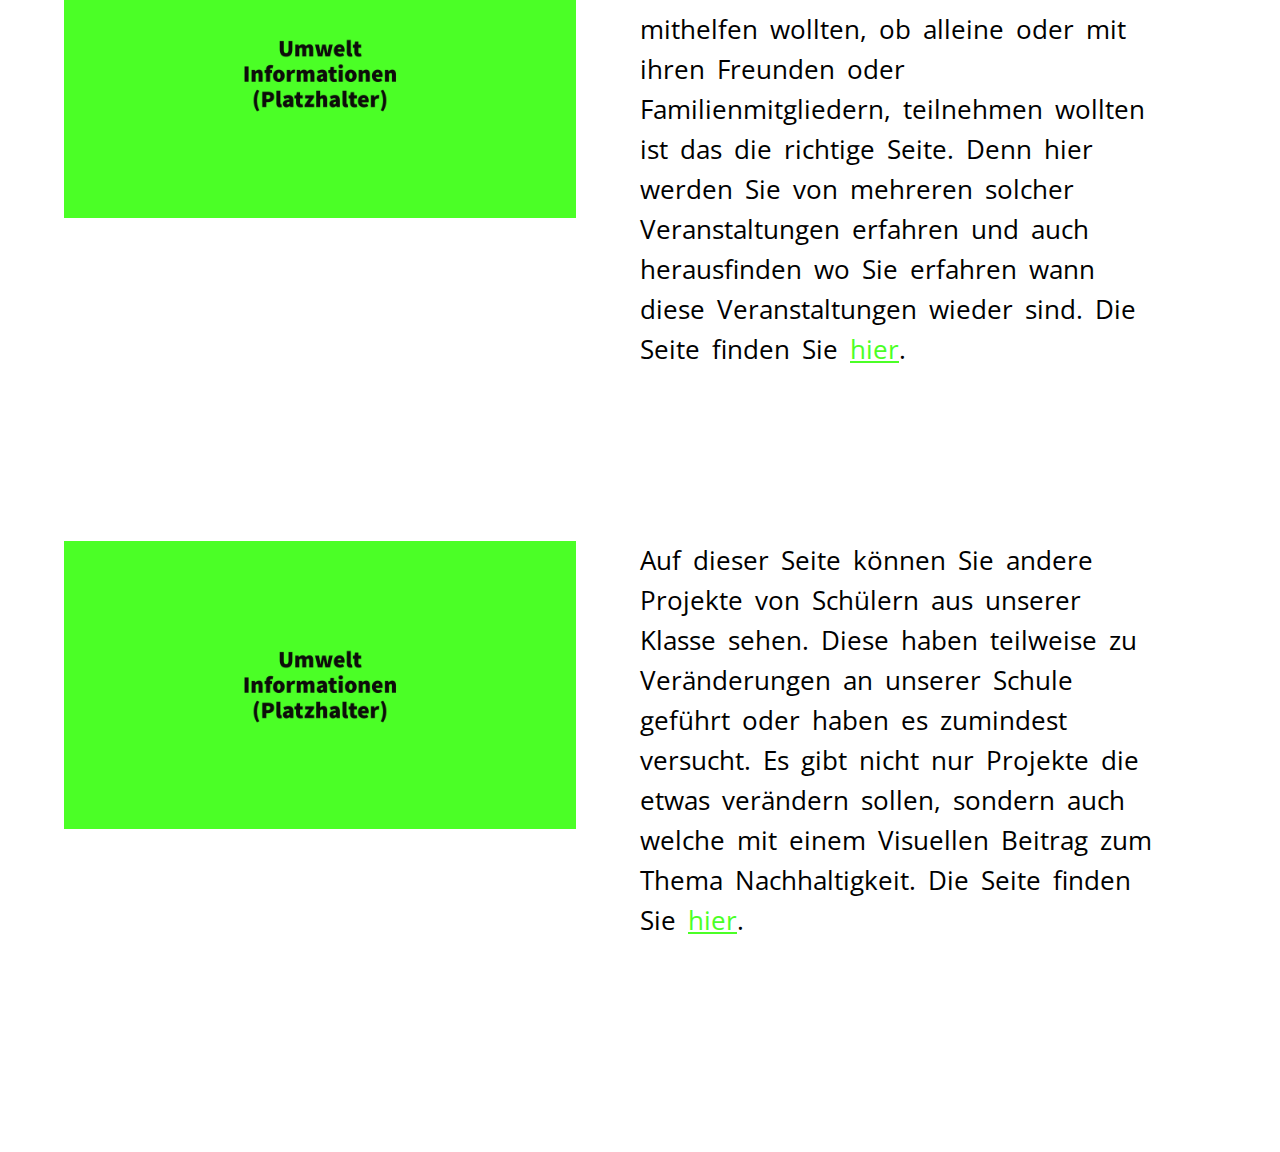
==== commit 31a4fcad: "Add files via upload" ====
--- a/index.html
+++ b/index.html
@@ -40,27 +40,27 @@
     <!--Link Karten-->
     <div class="Folgen">
         <img id="Folgen_Bild" src="Bilder/Titelbild (Platzhalter).png">
-        <div class="Text">Auf dieser Seite werden Sie sich über die verschiedenen Folgen des Klimawandels informieren können. Im Detaillierten über das schmelzen der Polarkappen, Dürren, Auswanderungen, der Plastikmüll in den Meeren und die Abschwächung des Golfstroms. Dazu werden Sie darüber erfahren was für Probleme mit den Folgen einher gehen. Die Seite finden Sie <a href="Html/Folgen.html">hier</a>. </div>
+        <div class="Text">Auf dieser Seite werden Sie sich über die verschiedenen Folgen des Klimawandels informieren können. Im Detaillierten über das schmelzen der Polarkappen, Dürren, Auswanderungen, der Plastikmüll in den Meeren und die Abschwächung des Golfstroms. Dazu werden Sie darüber erfahren was für Probleme mit den Folgen einher gehen. Die Seite finden Sie <a href="Html/Folgen.html" class="Link">hier</a>. </div>
     </div>
 
     <div class="Etwas_tun">
         <img id="Etwas_tun_Bild" src="Bilder/Titelbild (Platzhalter).png">
-        <div class="Text">Hier können Sie sich darüber informieren wie Sie der Naturhelfen können. Wir werden Ihnen nicht nur Größe Umstellungen vorschlagen, aber auch Kleinigkeiten die Sie ohne große Probleme ändern können. Diese Gegenmaßnahmen können Sie nicht nur alleine, sondern auch mit Ihrer ganzen Familie oder Ihre Freunde treffen. Die Seite finden Sie <a href="Html/Etwas tun.html">hier</a>. </div> 
+        <div class="Text">Hier können Sie sich darüber informieren wie Sie der Naturhelfen können. Wir werden Ihnen nicht nur Größe Umstellungen vorschlagen, aber auch Kleinigkeiten die Sie ohne große Probleme ändern können. Diese Gegenmaßnahmen können Sie nicht nur alleine, sondern auch mit Ihrer ganzen Familie oder Ihre Freunde treffen. Die Seite finden Sie <a href="Html/Etwas tun.html" class="Link">hier</a>. </div> 
     </div>
 
     <div class="Nachhaltig">
         <img id="Nachhaltig_Bild" src="Bilder/Titelbild (Platzhalter).png">
-        <div class="Text">In diesen Texten werdet Ihr erfahren können wie Ihr euer Leben Nachhaltiger gestallten könnt. Von der Einrichtung der Zimmer bis zur Ernährung können Sie sich ein lesen und durch leichte Wege ein Nachhaltigeres Leben führen. Das kann schon bei der Benutzung ihrer Technischen Geräte, ohne große Einschränkungen, anfangen. Die Seite finden Sie <a href="Html/Nachhaltig.html">hier</a>. </div>
+        <div class="Text">In diesen Texten werdet Ihr erfahren können wie Ihr euer Leben Nachhaltiger gestallten könnt. Von der Einrichtung der Zimmer bis zur Ernährung können Sie sich ein lesen und durch leichte Wege ein Nachhaltigeres Leben führen. Das kann schon bei der Benutzung ihrer Technischen Geräte, ohne große Einschränkungen, anfangen. Die Seite finden Sie <a href="Html/Nachhaltig.html" class="Link">hier</a>. </div>
     </div>
 
     <div class="Aktionen">
         <img id="Aktionen_Bild" src="Bilder/Titelbild (Platzhalter).png">
-        <div class="Text">Falls Sie bei Naturschutz- und Aufräumaktionen schon immer mithelfen wollten, ob alleine oder mit ihren Freunden oder Familienmitgliedern, teilnehmen wollten ist das die richtige Seite. Denn hier werden Sie von mehreren solcher Veranstaltungen erfahren und auch herausfinden wo Sie erfahren wann diese Veranstaltungen wieder sind. Die Seite finden Sie <a href="Html/Aktionen.html">hier</a>.  </div>
+        <div class="Text">Falls Sie bei Naturschutz- und Aufräumaktionen schon immer mithelfen wollten, ob alleine oder mit ihren Freunden oder Familienmitgliedern, teilnehmen wollten ist das die richtige Seite. Denn hier werden Sie von mehreren solcher Veranstaltungen erfahren und auch herausfinden wo Sie erfahren wann diese Veranstaltungen wieder sind. Die Seite finden Sie <a href="Html/Aktionen.html" class="Link">hier</a>.  </div>
     </div>
 
     <div class="Projekte">
         <img id="Projekte_Bild" src="Bilder/Titelbild (Platzhalter).png">
-        <div class="Text">Auf dieser Seite können Sie andere Projekte von Schülern aus unserer Klasse sehen. Diese haben teilweise zu Veränderungen an unserer Schule geführt oder haben es zumindest versucht. Es gibt nicht nur Projekte die etwas verändern sollen, sondern auch welche mit einem Visuellen Beitrag zum Thema Nachhaltigkeit. Die Seite finden Sie <a href="Html/Andere Projekte.html">hier</a>. </div>
+        <div class="Text">Auf dieser Seite können Sie andere Projekte von Schülern aus unserer Klasse sehen. Diese haben teilweise zu Veränderungen an unserer Schule geführt oder haben es zumindest versucht. Es gibt nicht nur Projekte die etwas verändern sollen, sondern auch welche mit einem Visuellen Beitrag zum Thema Nachhaltigkeit. Die Seite finden Sie <a href="Html/Andere Projekte.html" class="Link">hier</a>. </div>
     </div>
 
 </body>
--- a/Css/Index.css
+++ b/Css/Index.css
@@ -53,9 +53,9 @@
 /* Navigationleiste */
 div.NavBar {
   width: 100%;
+  
 }
-
-div.NavBar {
+a.Nav {
   font-family: 'Open Sans', sans-serif;
   color: #000;
   font-size: 17px;
@@ -162,9 +162,9 @@
   padding-right: 5%; 
 }
 
-a {
+a.Link {
   font-family: 'Open Sans', sans-serif;
-  color: #000;
+  color: #4BFF26;
 
   font-size: 2vw;
   text-decoration: underline;
@@ -173,8 +173,8 @@
   line-height: 40px;
 }
 
-a:hover {
+a.Link:hover {
   color: #238710;
 
   transition-duration: 0.5s;
-}
+}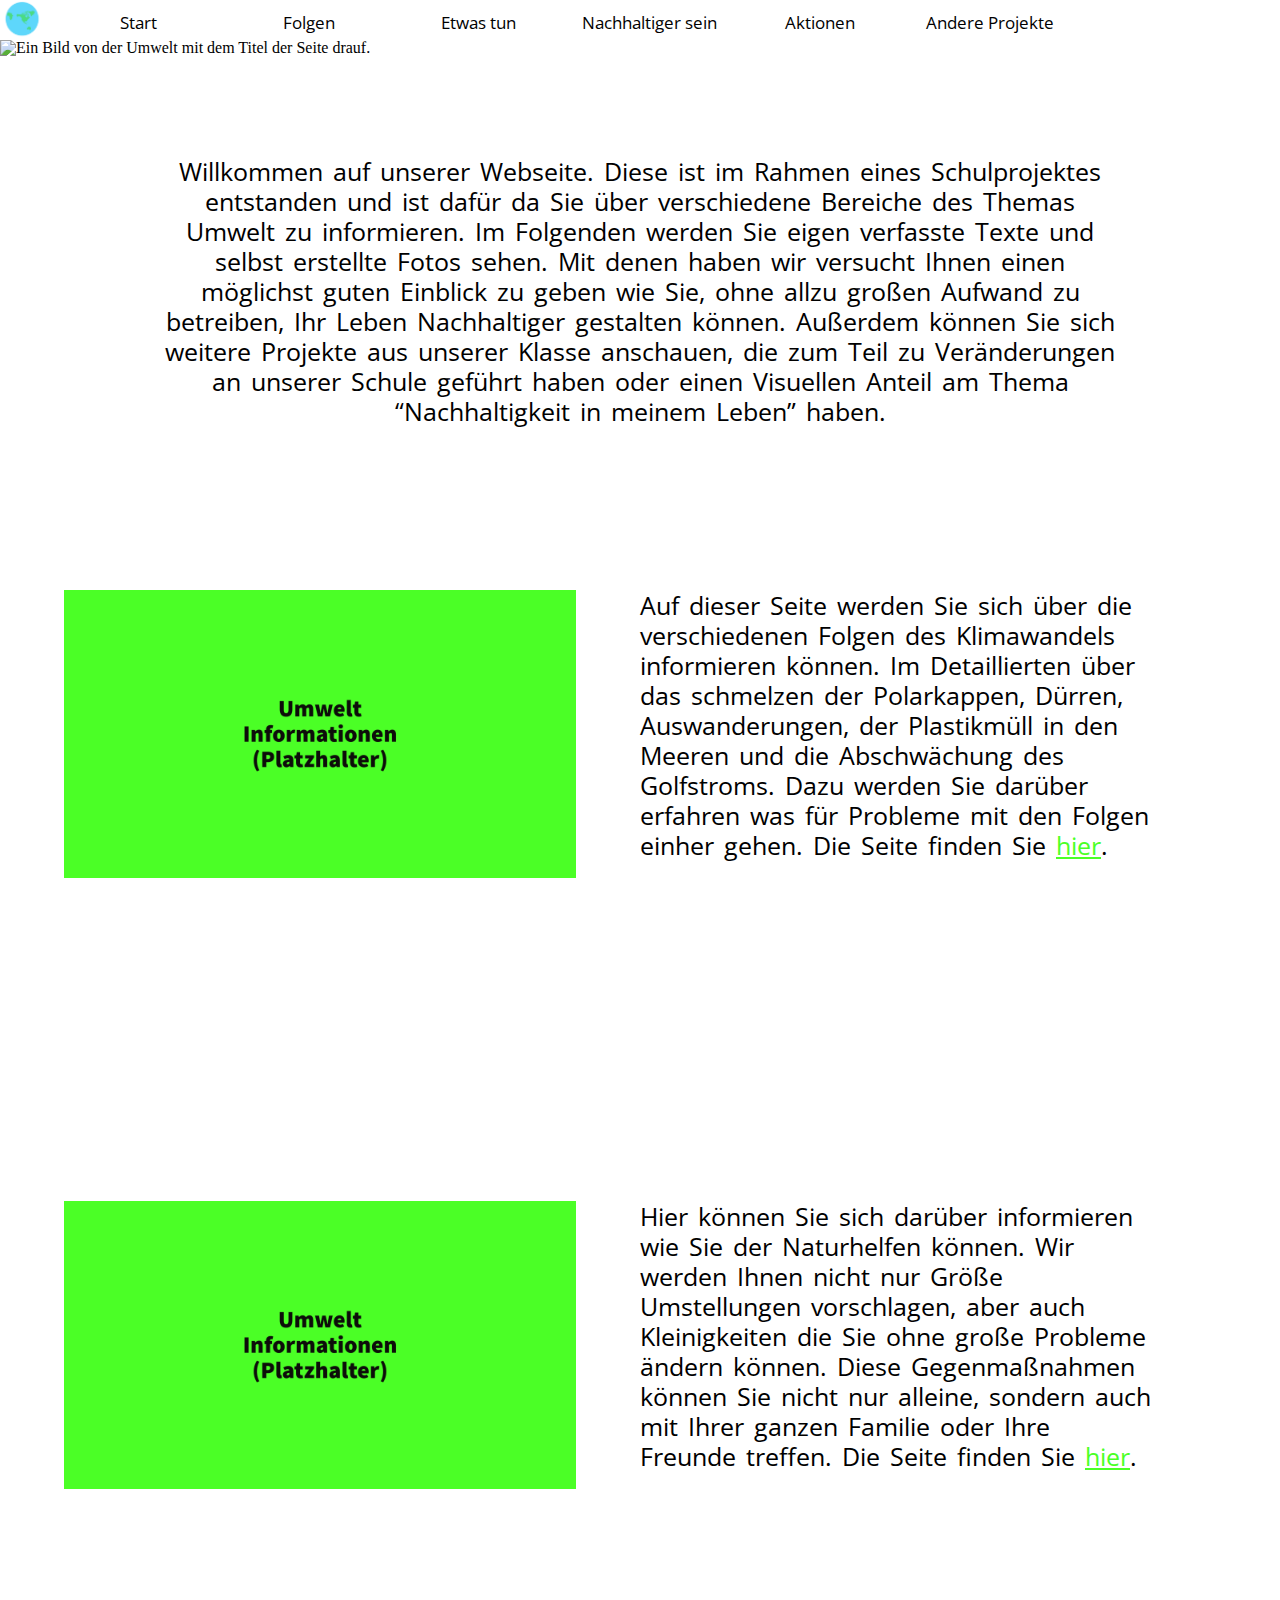
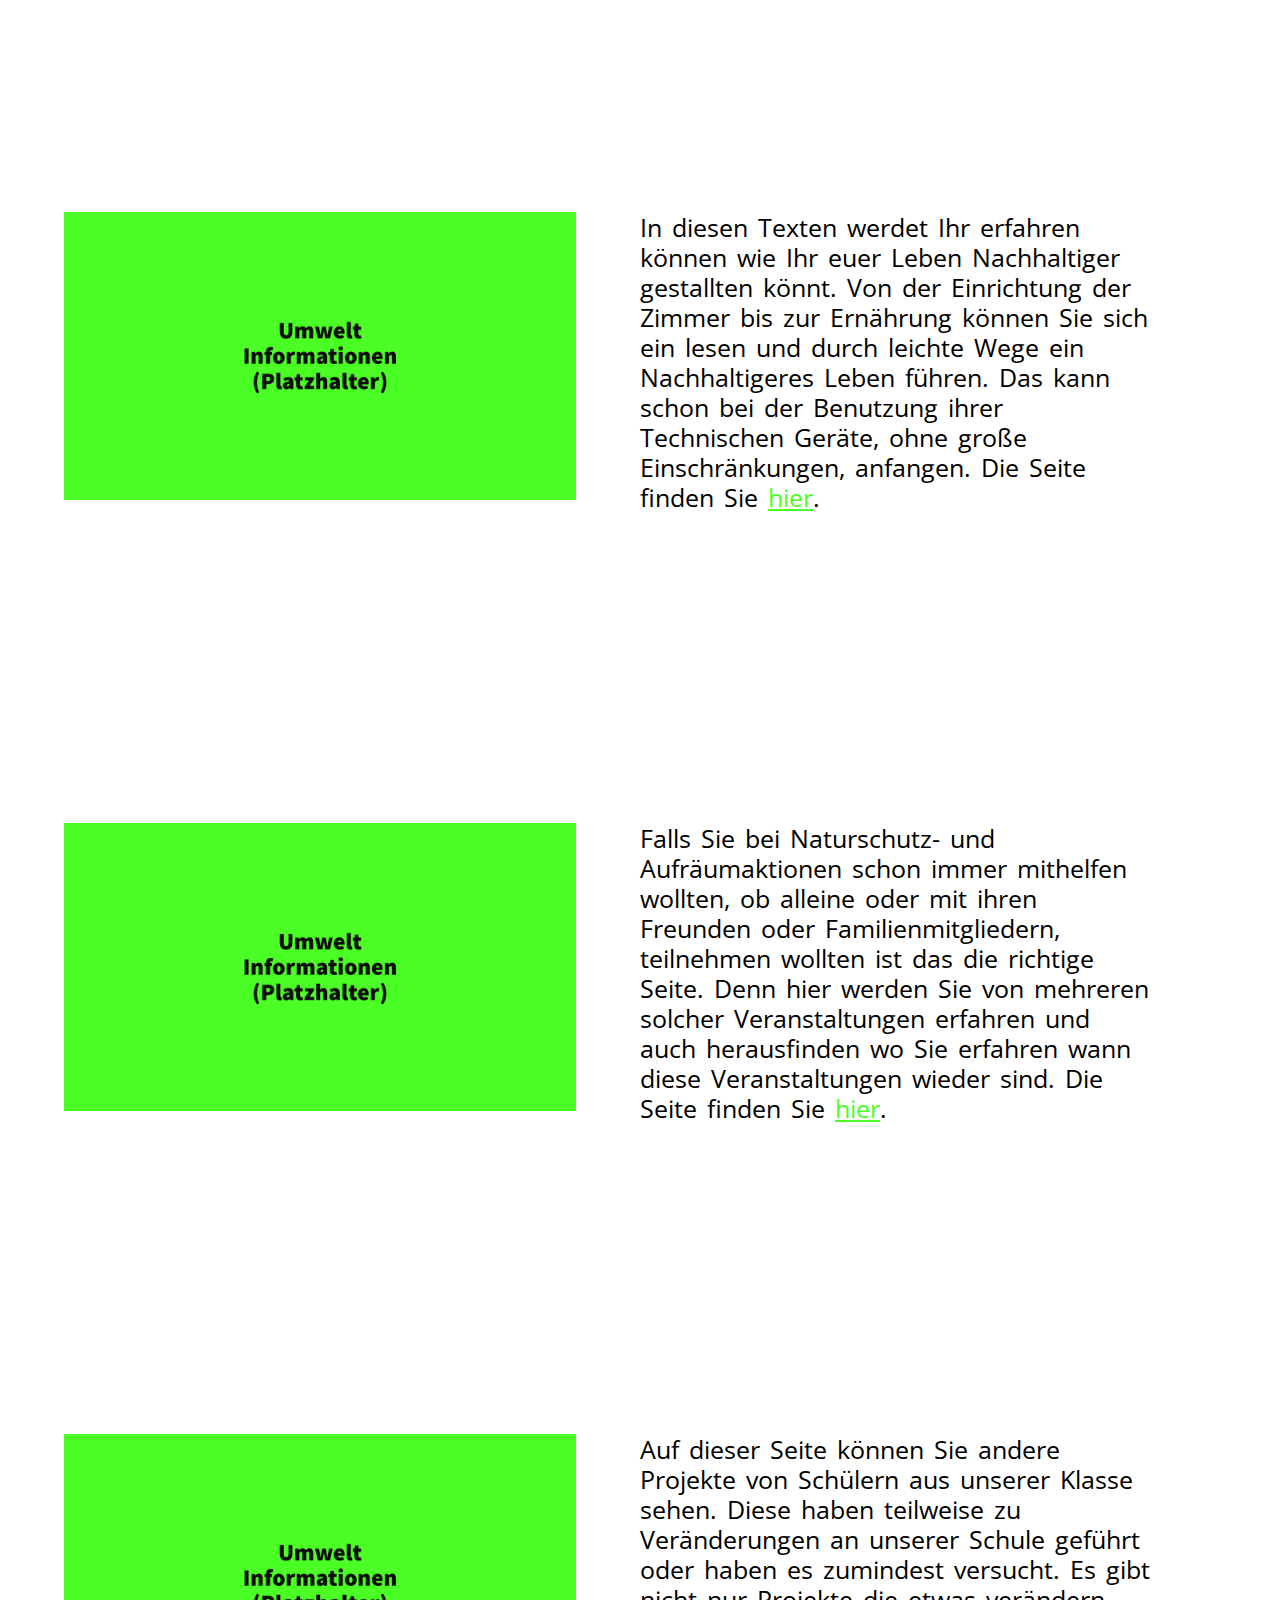
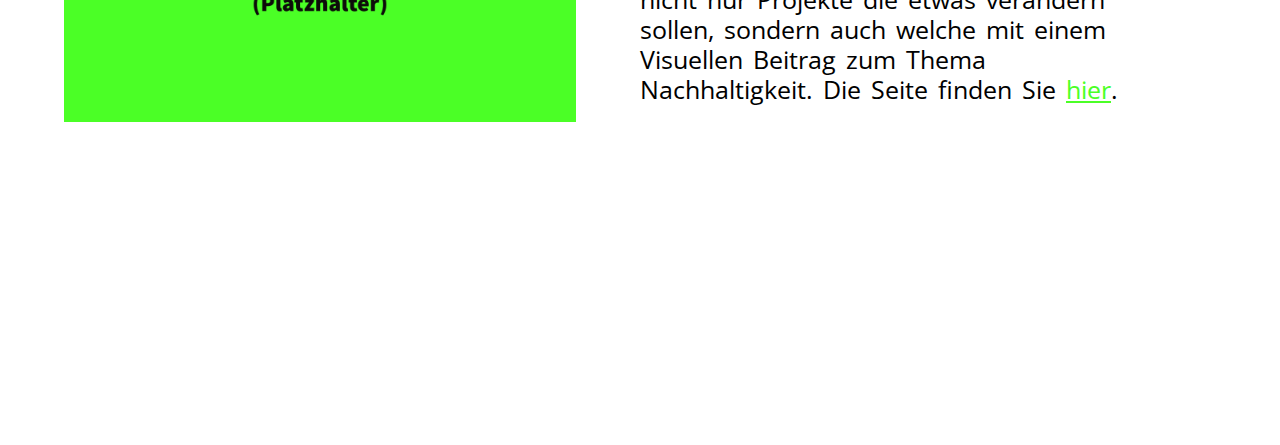
==== commit 043a464e: "Add files via upload" ====
--- a/index.html
+++ b/index.html
@@ -30,7 +30,7 @@
 <!-- Der Hauptteil der Seite wo man den Inhalt sehen wird.-->
 <body>
     <!--Titlebild-->
-    <img id="Titelbild" src="Bilder/Titelbild (Platzhalter).png" alt="Ein Bild von der Umwelt mit dem Titel der Seite drauf.">
+    <img id="Titelbild" src="Bilder/Natur.jpeg" alt="Ein Bild von der Umwelt mit dem Titel der Seite drauf.">
 
     <!--Einleitungs Text-->
     <div class="Einleitung">
--- a/Css/Index.css
+++ b/Css/Index.css
@@ -139,10 +139,9 @@
   font-family: 'Open Sans', sans-serif;
   color: #000;
 
-  font-size: 2vw;
-  object-fit: scale-down;
-  word-spacing: 5px;
-  line-height: 40px;
+  font-size: 25px;
+  word-spacing: 3px;
+  line-height: 30px;
 
   text-align: left;
 
@@ -165,12 +164,11 @@
 a.Link {
   font-family: 'Open Sans', sans-serif;
   color: #4BFF26;
-
-  font-size: 2vw;
+  
   text-decoration: underline;
-  object-fit: scale-down;
-  word-spacing: 5px;
-  line-height: 40px;
+  font-size: 25px;
+  word-spacing: 3px;
+  line-height: 30px;
 }
 
 a.Link:hover {
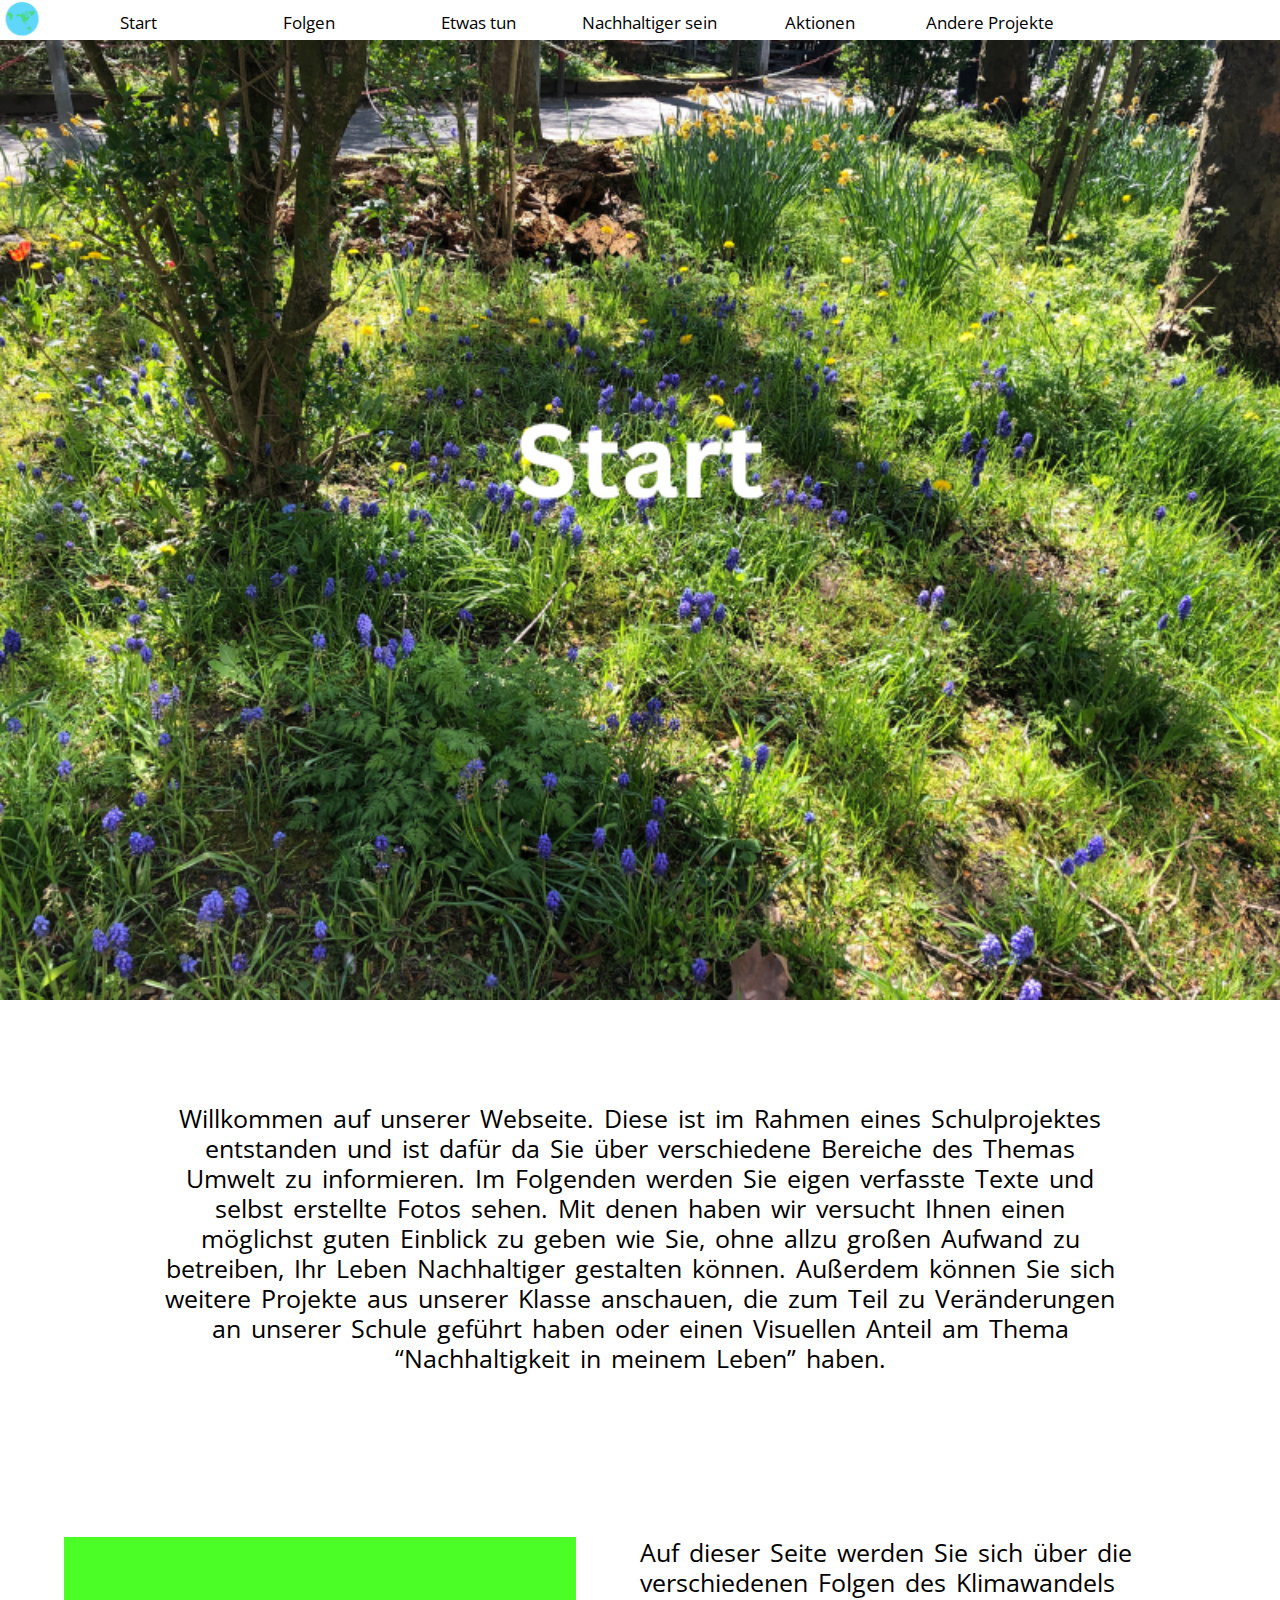
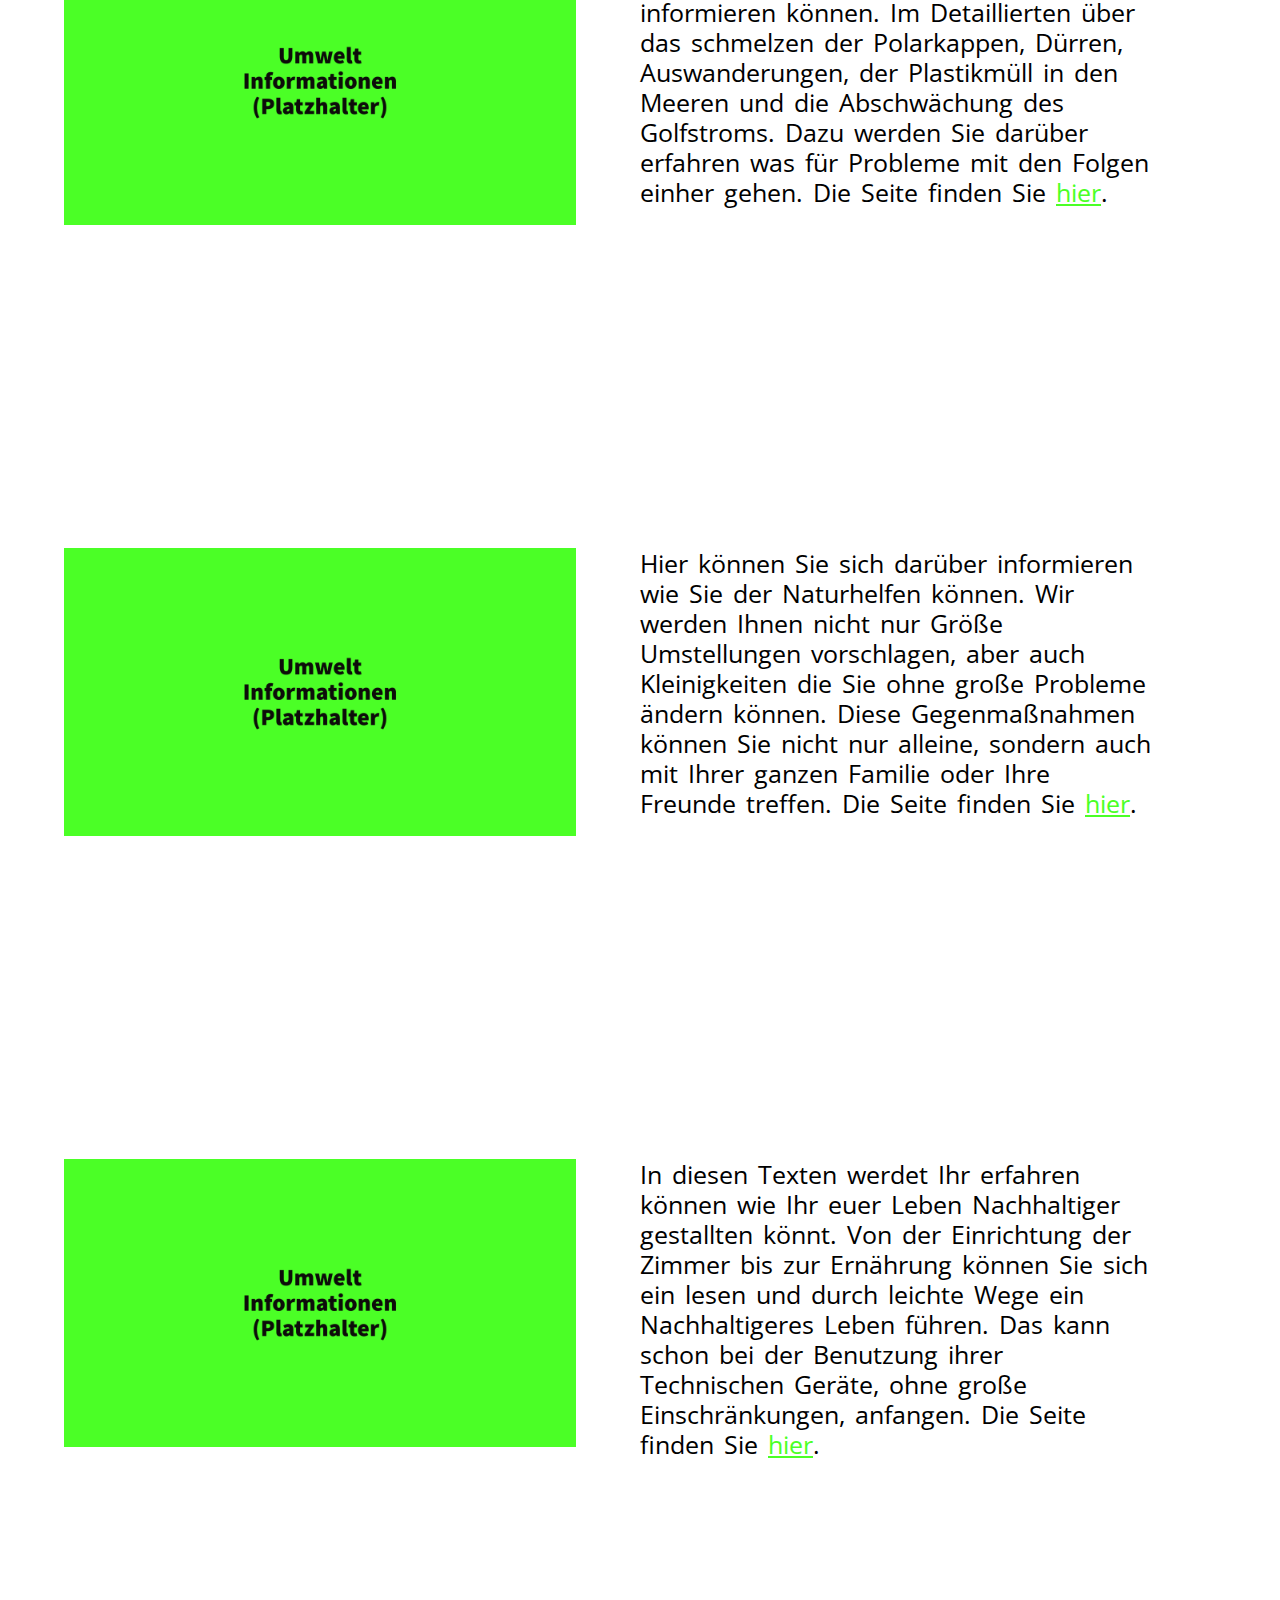
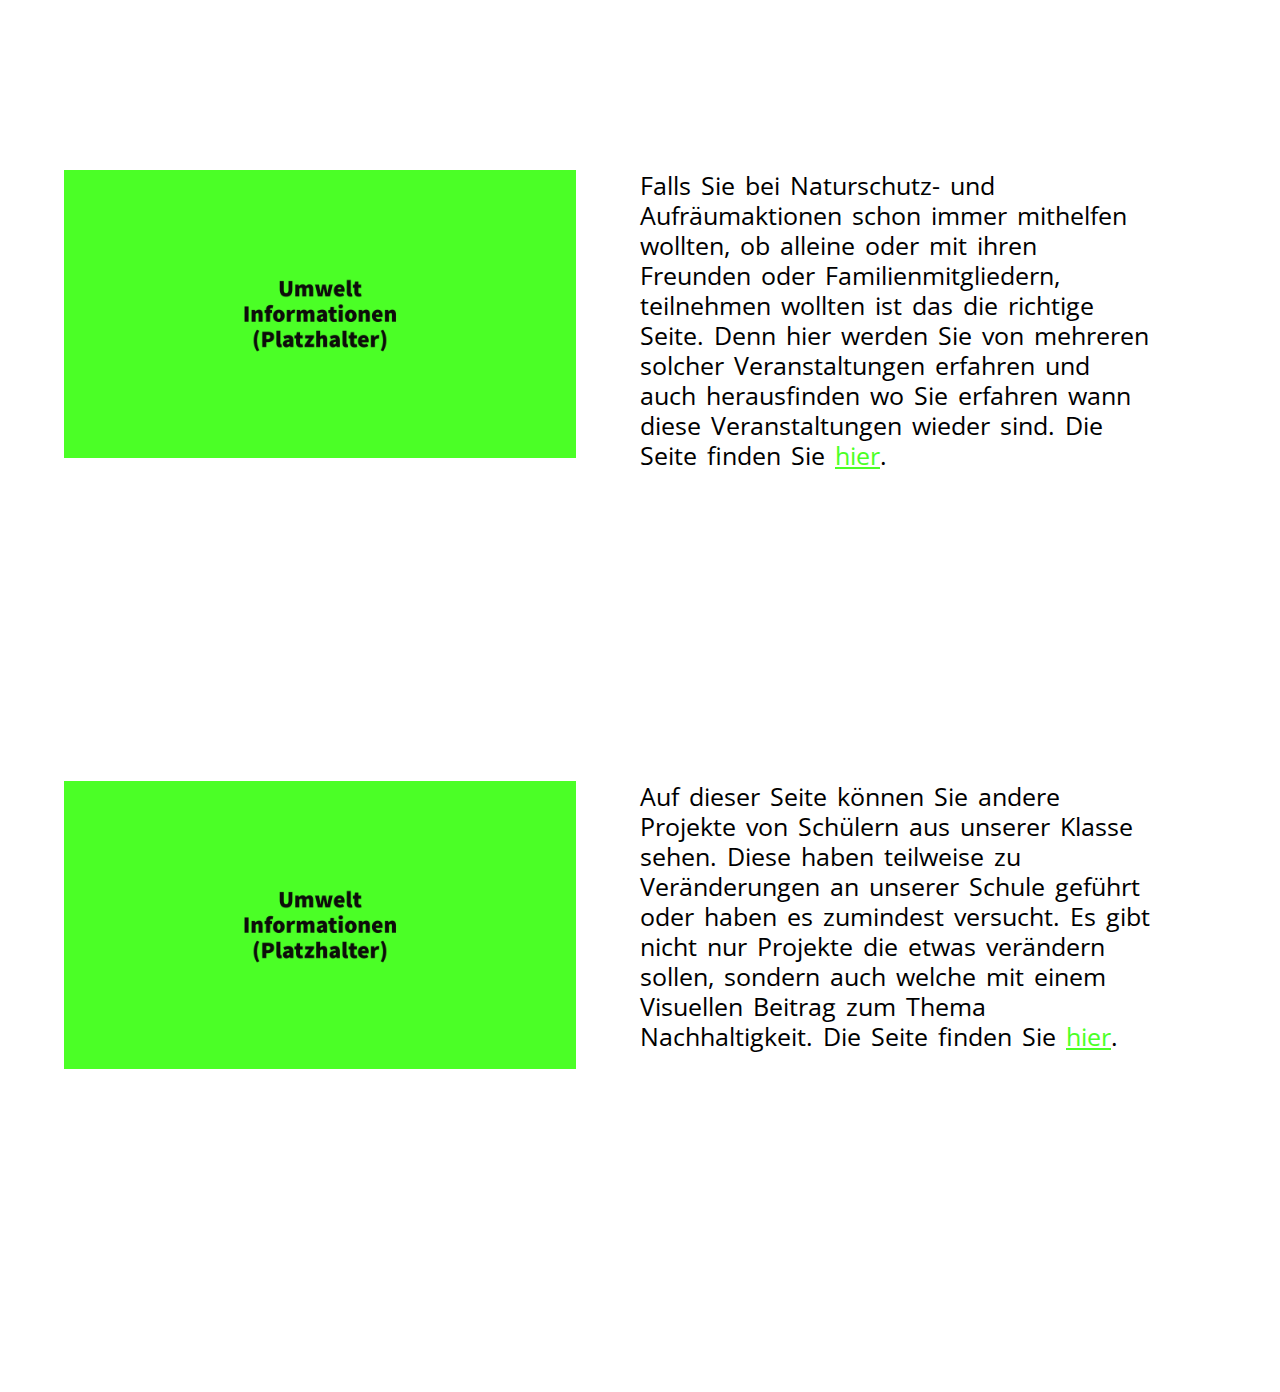
==== commit 546de43d: "Überschrift in den Bildern wurde hinzugefügt." ====
--- a/index.html
+++ b/index.html
@@ -30,7 +30,7 @@
 <!-- Der Hauptteil der Seite wo man den Inhalt sehen wird.-->
 <body>
     <!--Titlebild-->
-    <img id="Titelbild" src="Bilder/Natur.jpeg" alt="Ein Bild von der Umwelt mit dem Titel der Seite drauf.">
+    <img id="Titelbild" src="Bilder/Start.png" alt="Ein Bild von der Umwelt mit dem Titel der Seite drauf.">
 
     <!--Einleitungs Text-->
     <div class="Einleitung">
